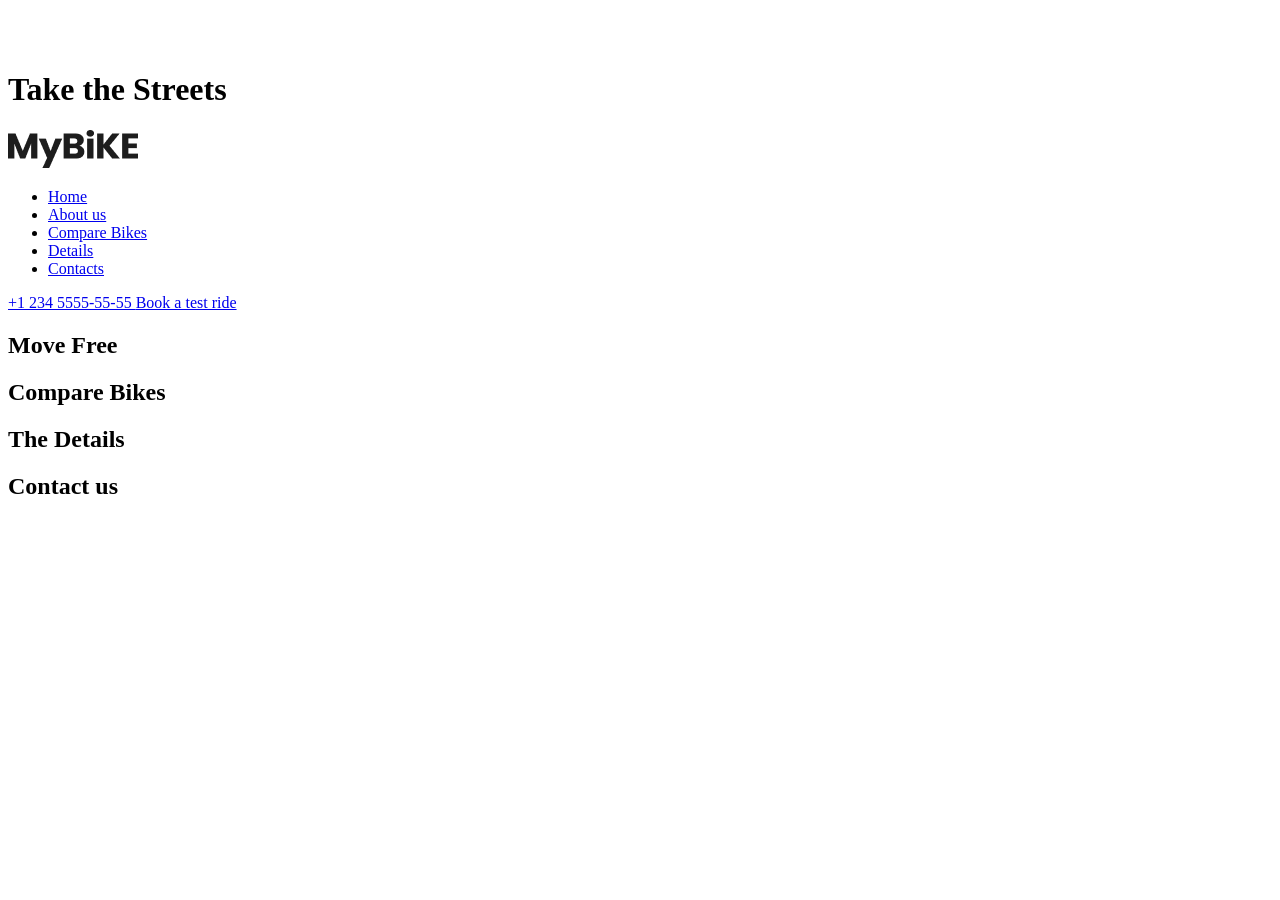
==== src/index.html @ d2a2cfeb "Merge pull request #1965 from mate-academy/vkryvytskyy-patch-1 Update page.spec.js" ====
<!-- #region head -->
<!doctype html>
<html
  lang="en"
  class="page"
>
  <head>
    <meta charset="UTF-8" />
    <meta
      name="viewport"
      content="width=device-width, initial-scale=1.0"
    />
    <title>MyBike</title>
    <link
      rel="preconnect"
      href="https://fonts.googleapis.com"
    />
    <link
      rel="preconnect"
      href="https://fonts.gstatic.com"
    />
    <link
      href="https://fonts.googleapis.com/css2?family=Poppins:wght@400;500;600;700&display=swap"
      rel="stylesheet"
    />
    <link
      rel="stylesheet"
      href="./styles/main.scss"
    />
    <script
      src="scripts/main.js"
      defer
    ></script>
  </head>
  <!-- #endregion -->
  <body class="page__body">
    <header class="header">
      <div class="top-bar">
        <a
          href="#"
          class="top-bar__logo"
        >
          <img
            src="images/logo.png"
            alt="MyBike logo"
          />
        </a>

        <div class="top-bar__icons">
          <a
            href="#"
            class="icon icon--phone"
          ></a>
          <a
            href="#menu"
            class="icon icon--menu"
          ></a>
        </div>
      </div>

      <div class="header__bottom">
        <h1 class="header__title">Take the Streets</h1>
      </div>
    </header>

    <aside
      class="page__menu menu"
      id="menu"
    >
      <div class="top-bar menu__top">
        <a
          href="#"
          class="top-bar__logo"
        >
          <img
            src="images/logo-black.png"
            alt="MyBike logo"
          />
        </a>

        <a
          href="#"
          class="icon icon--close"
        ></a>
      </div>

      <div class="menu__content">
        <nav class="nav menu__nav">
          <ul class="nav__list">
            <li class="nav__item">
              <a
                class="nav__link"
                href="#"
              >
                Home
              </a>
            </li>
            <li class="nav__item">
              <a
                class="nav__link"
                href="#about-us"
              >
                About us
              </a>
            </li>
            <li class="nav__item">
              <a
                class="nav__link"
                href="#compare-bikes"
              >
                Compare Bikes
              </a>
            </li>
            <li class="nav__item">
              <a
                class="nav__link"
                href="#details"
              >
                Details
              </a>
            </li>
            <li class="nav__item">
              <a
                class="nav__link"
                href="#contacts"
              >
                Contacts
              </a>
            </li>
          </ul>
        </nav>

        <a
          href="tel:+1 234 5555-55-55"
          class="menu__phone-number"
        >
          +1 234 5555-55-55
        </a>

        <a
          href="tel:+1 234 5555-55-55"
          class="menu__book-a-test-ride"
        >
          Book a test ride
        </a>
      </div>
    </aside>

    <main class="main">
      <section
        class="about-us"
        id="about-us"
      >
        <h2>Move Free</h2>
      </section>

      <section
        class="compare-bikes"
        id="compare-bikes"
      >
        <h2>Compare Bikes</h2>
      </section>

      <section
        class="details"
        id="details"
      >
        <h2>The Details</h2>
      </section>

      <section
        class="contacts"
        id="contacts"
      >
        <h2>Contact us</h2>
      </section>
    </main>

    <footer class="footer"></footer>
  </body>
</html>
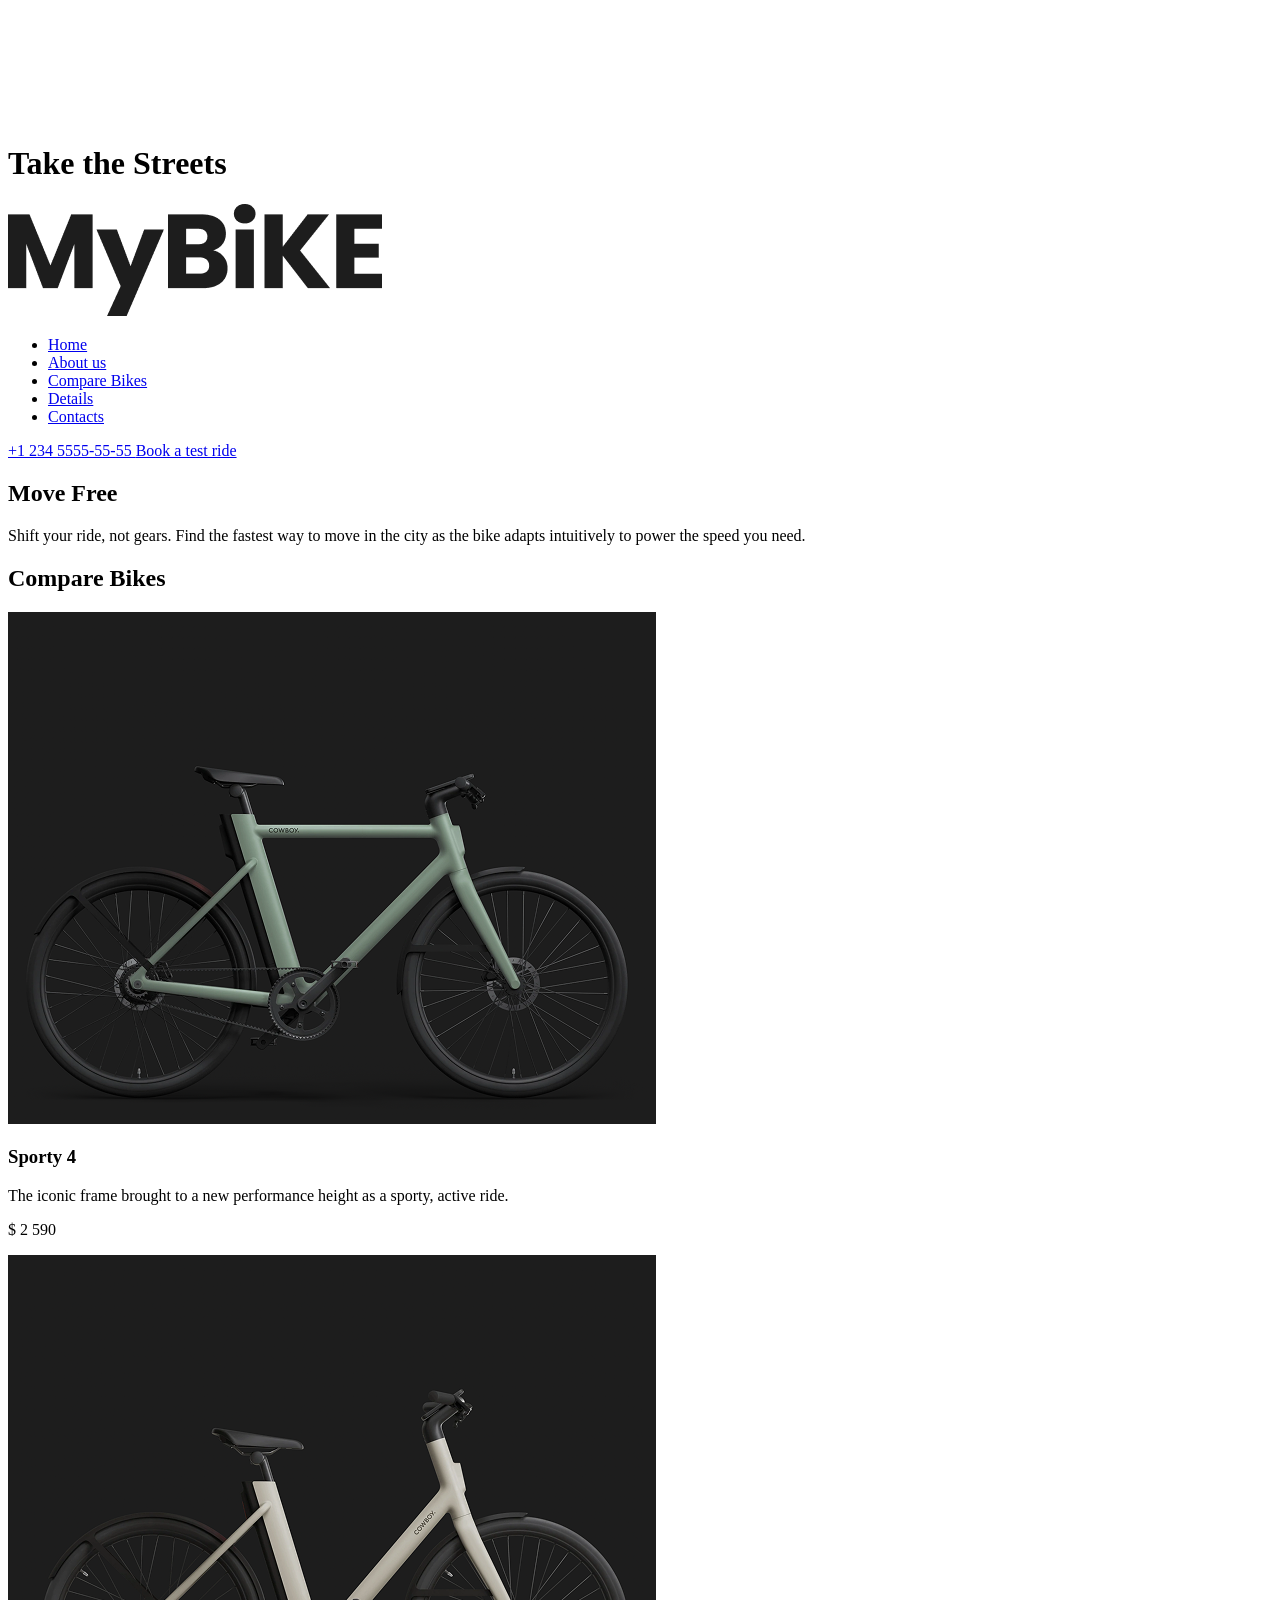
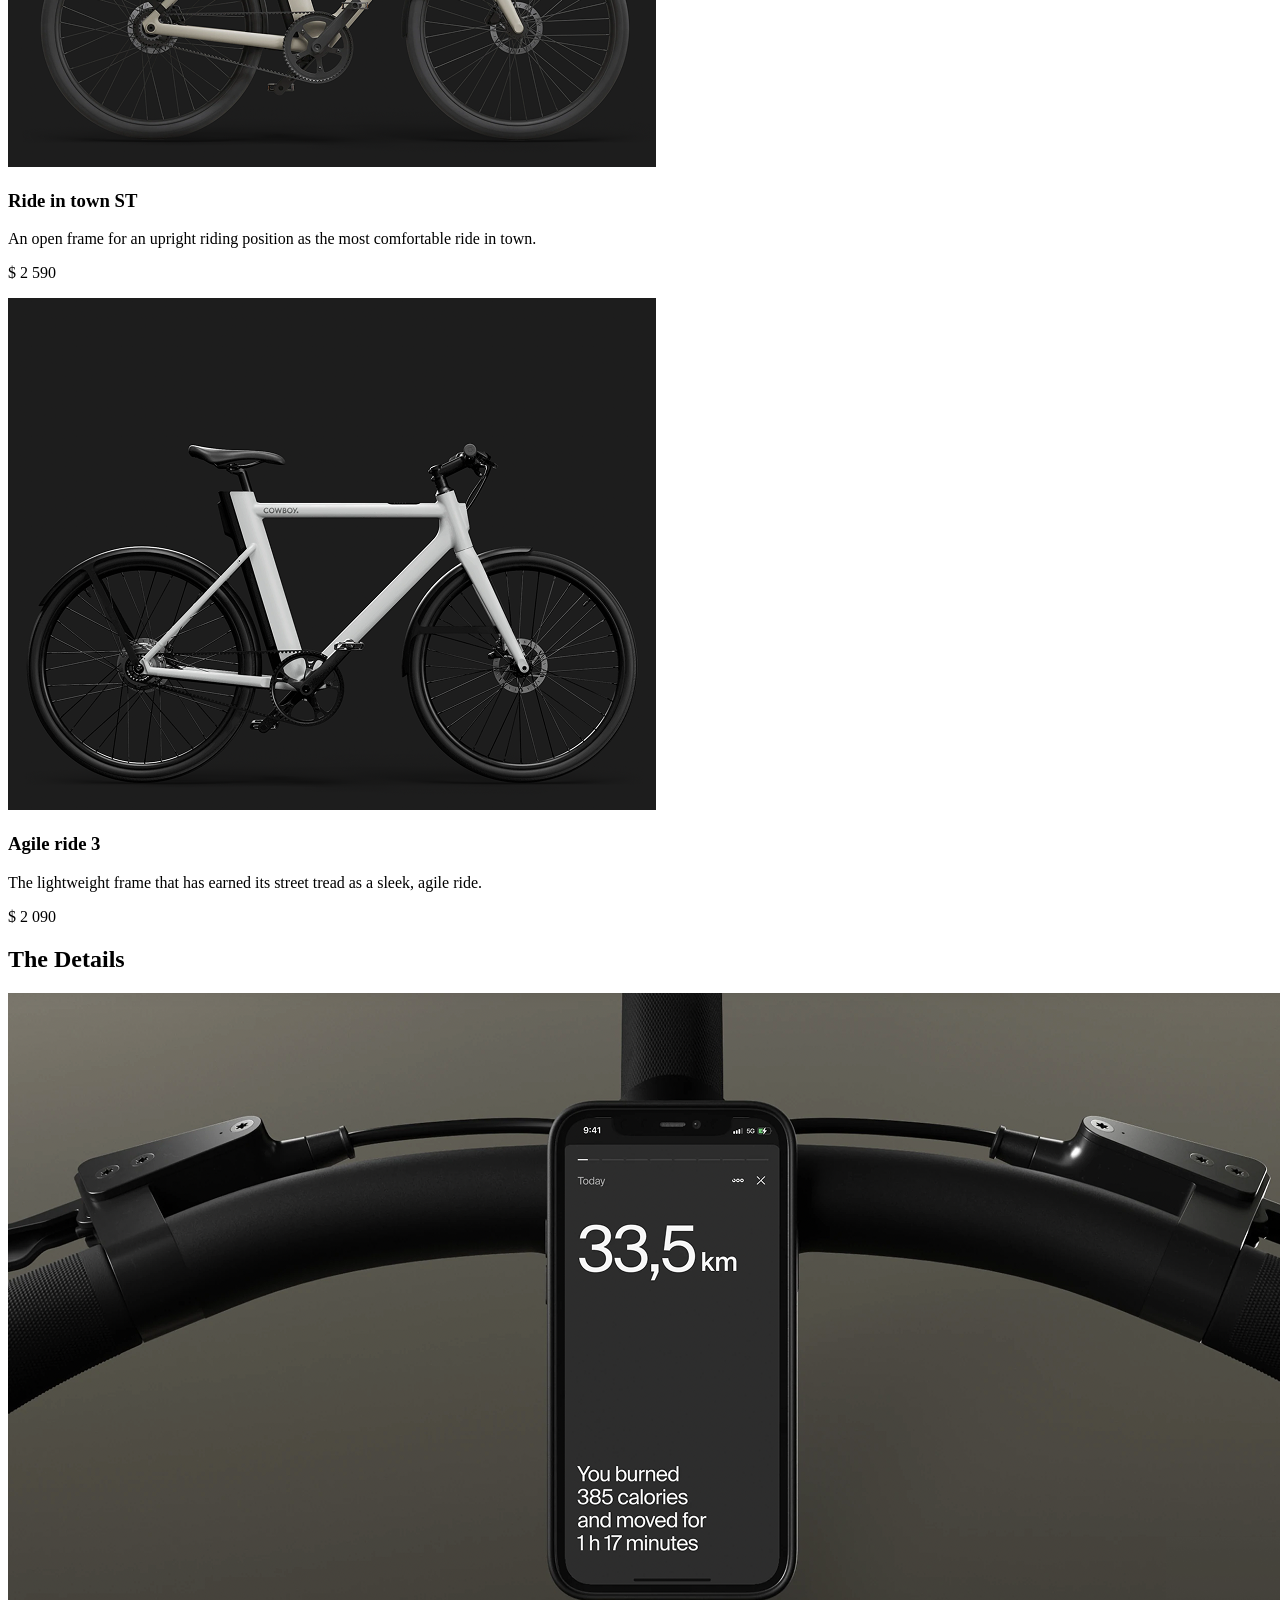
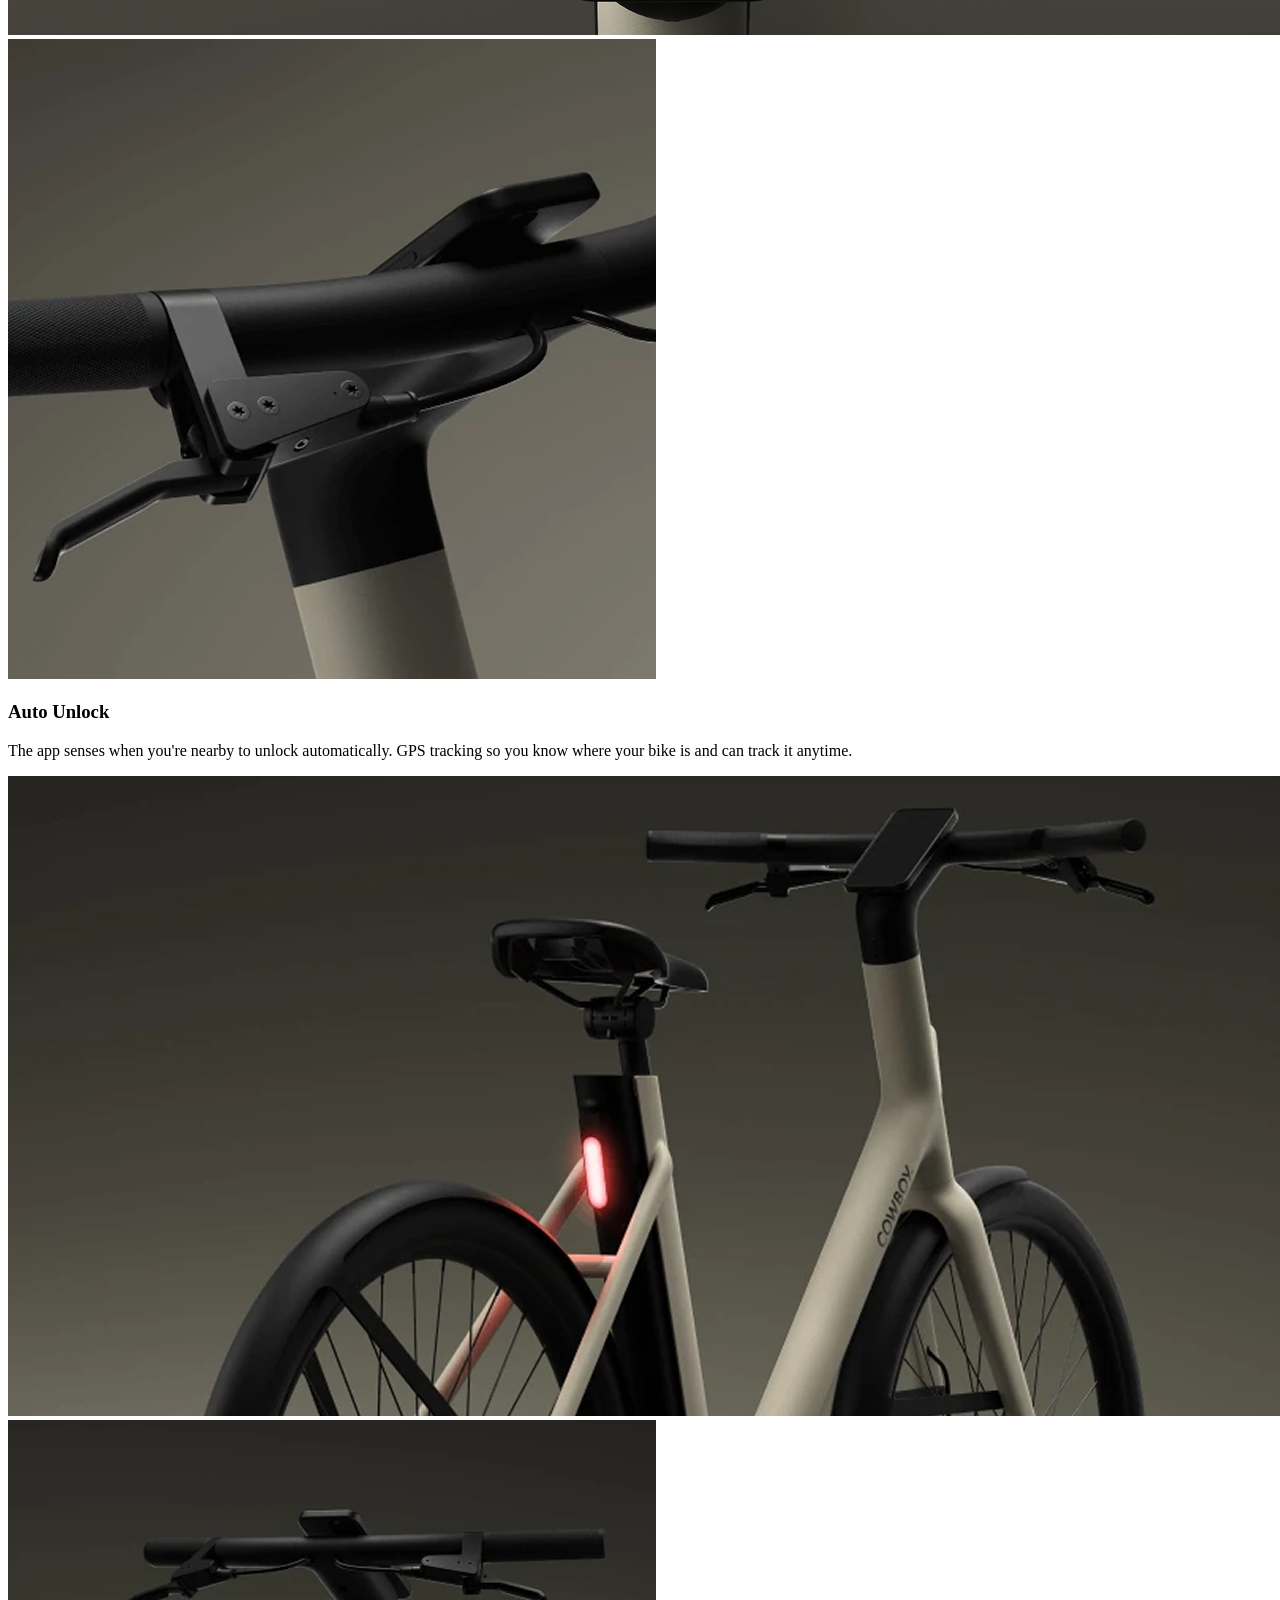
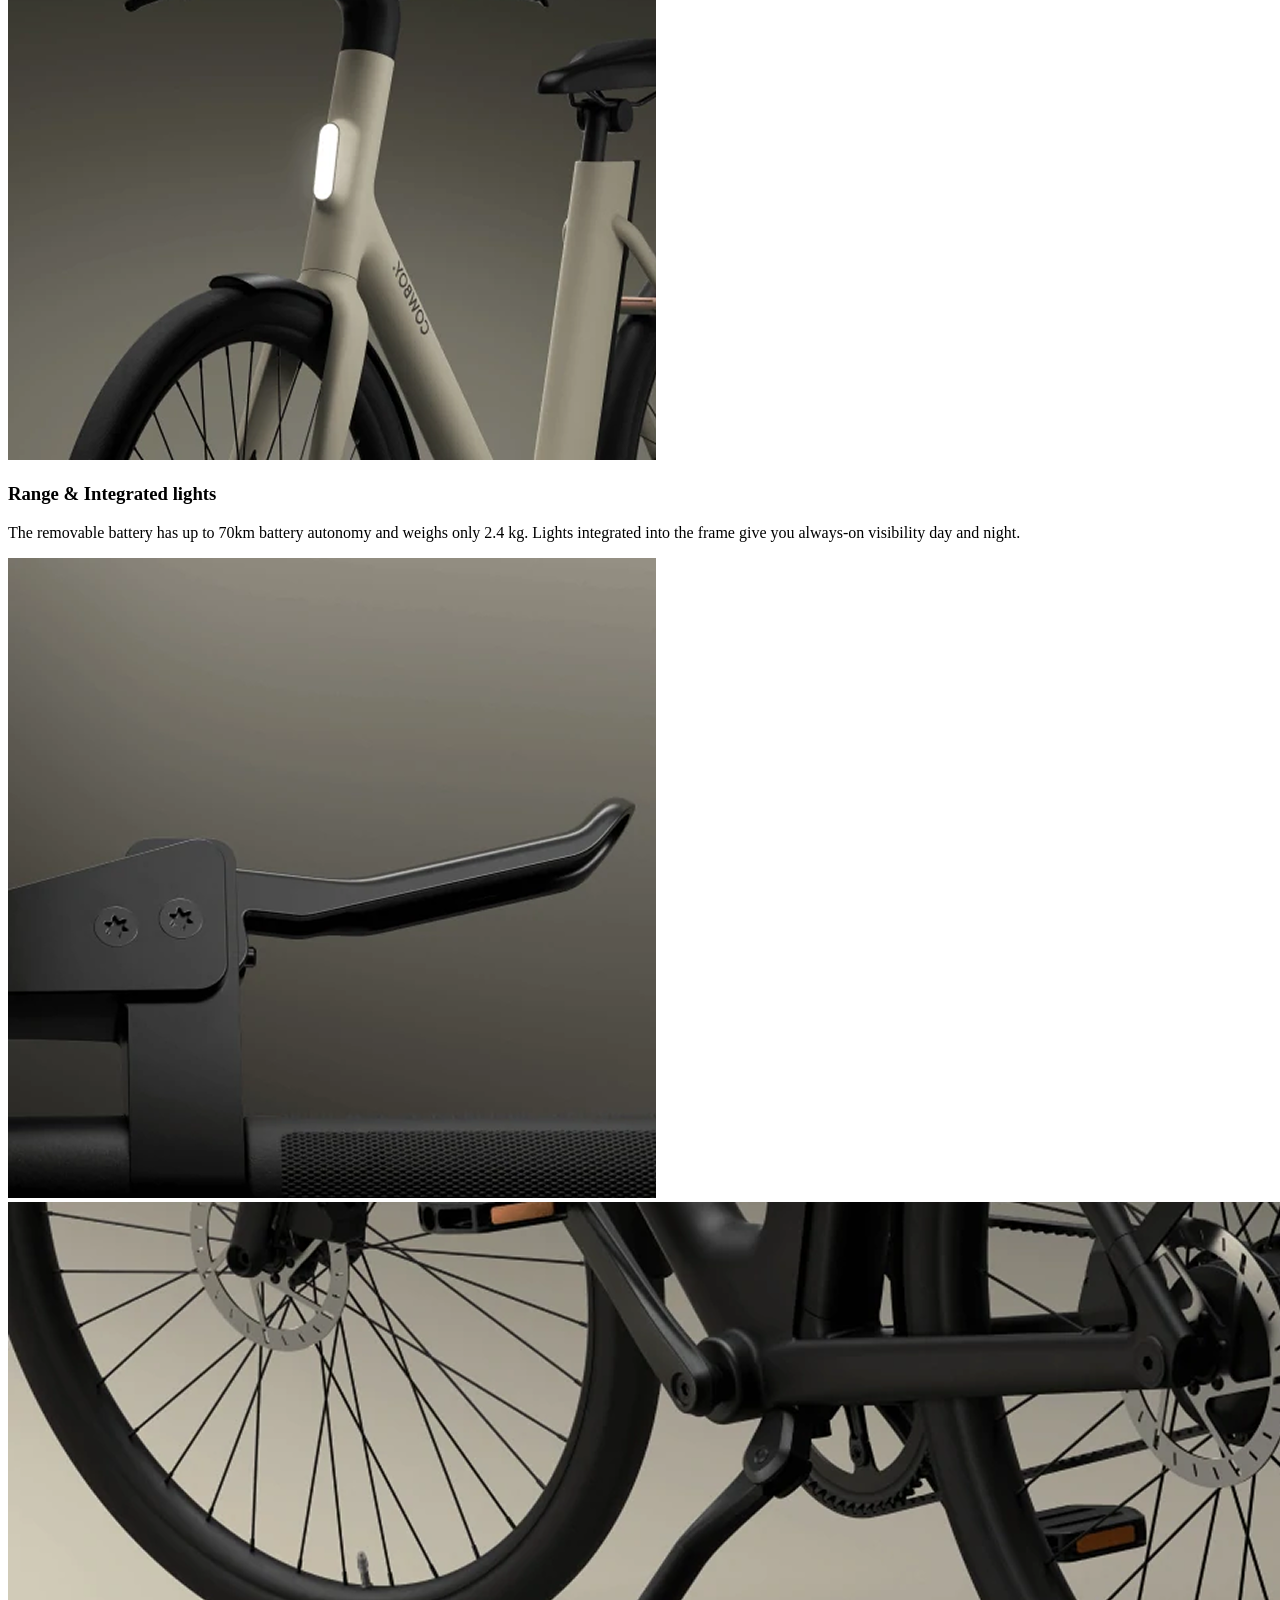
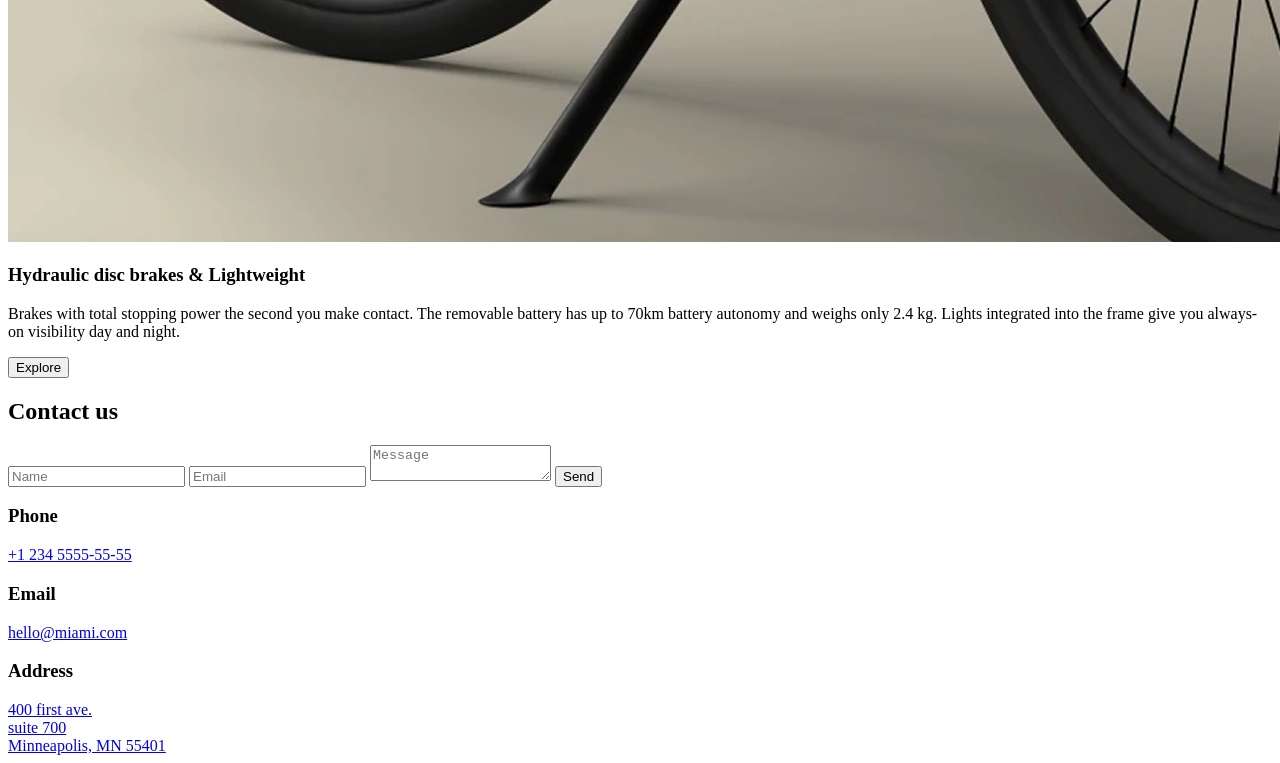
==== commit 7bd34f4e: "add task solution" ====
--- a/src/index.html
+++ b/src/index.html
@@ -12,6 +12,11 @@
     />
     <title>MyBike</title>
     <link
+      rel="icon"
+      type="image/png"
+      href="./images/logo-2px.png"
+    />
+    <link
       rel="preconnect"
       href="https://fonts.googleapis.com"
     />
@@ -34,26 +39,30 @@
   </head>
   <!-- #endregion -->
   <body class="page__body">
+    <!-- #region header -->
     <header class="header">
       <div class="top-bar">
         <a
           href="#"
-          class="top-bar__logo"
+          class="top-bar__logo-link"
         >
           <img
-            src="images/logo.png"
+            src="images/logo-2px.png"
             alt="MyBike logo"
+            class="top-bar__logo"
           />
         </a>
 
         <div class="top-bar__icons">
           <a
-            href="#"
+            href="tel:+12345555555"
             class="icon icon--phone"
+            aria-label="Call us"
           ></a>
           <a
             href="#menu"
             class="icon icon--menu"
+            aria-label="Open menu"
           ></a>
         </div>
       </div>
@@ -62,7 +71,8 @@
         <h1 class="header__title">Take the Streets</h1>
       </div>
     </header>
-
+    <!-- #endregion -->
+    <!-- #region aside -->
     <aside
       class="page__menu menu"
       id="menu"
@@ -70,17 +80,19 @@
       <div class="top-bar menu__top">
         <a
           href="#"
-          class="top-bar__logo"
+          class="top-bar__logo-link"
         >
           <img
-            src="images/logo-black.png"
+            src="images/logo-black-2px.png"
             alt="MyBike logo"
+            class="top-bar__logo"
           />
         </a>
 
         <a
           href="#"
           class="icon icon--close"
+          aria-label="Close menu"
         ></a>
       </div>
 
@@ -131,48 +143,304 @@
         </nav>
 
         <a
-          href="tel:+1 234 5555-55-55"
+          href="tel:+12345555555"
           class="menu__phone-number"
         >
           +1 234 5555-55-55
         </a>
 
         <a
-          href="tel:+1 234 5555-55-55"
+          href="tel:+12345555555"
           class="menu__book-a-test-ride"
         >
           Book a test ride
         </a>
       </div>
     </aside>
-
+    <!-- #endregion -->
     <main class="main">
       <section
         class="about-us"
         id="about-us"
       >
-        <h2>Move Free</h2>
+        <h2 class="about-us__title section-title section-title--align--left">
+          Move Free
+        </h2>
+
+        <p class="about-us__description">
+          Shift your ride, not gears. Find the fastest way to move in the city
+          as the bike adapts intuitively to power the speed you need.
+        </p>
       </section>
 
       <section
         class="compare-bikes"
         id="compare-bikes"
       >
-        <h2>Compare Bikes</h2>
+        <h2 class="section-title">Compare Bikes</h2>
+
+        <div class="compare-bikes__bikes">
+          <article class="bike compare-bikes__bike">
+            <a
+              href="#"
+              class="bike__link"
+            >
+              <img
+                src="images/bikes/compare-bike-1.png"
+                alt="Sporty 4"
+                class="bike__photo"
+              />
+            </a>
+            <h3 class="bike__title">Sporty 4</h3>
+            <p class="bike__description">
+              The iconic frame brought to a new performance height as a sporty,
+              active ride.
+            </p>
+            <p class="bike__price">$ 2 590</p>
+          </article>
+
+          <article class="bike compare-bikes__bike">
+            <a
+              href="#"
+              class="bike__link"
+            >
+              <img
+                src="images/bikes/compare-bike-2.png"
+                alt="Ride in town ST"
+                class="bike__photo"
+              />
+            </a>
+            <h3 class="bike__title">Ride in town ST</h3>
+            <p class="bike__description">
+              An open frame for an upright riding position as the most
+              comfortable ride in town.
+            </p>
+            <p class="bike__price">$ 2 590</p>
+          </article>
+
+          <article class="bike compare-bikes__bike">
+            <a
+              href="#"
+              class="bike__link"
+            >
+              <img
+                src="images/bikes/compare-bike-3.png"
+                alt="Agile ride 3"
+                class="bike__photo"
+              />
+            </a>
+            <h3 class="bike__title">Agile ride 3</h3>
+            <p class="bike__description">
+              The lightweight frame that has earned its street tread as a sleek,
+              agile ride.
+            </p>
+            <p class="bike__price">$ 2 090</p>
+          </article>
+        </div>
       </section>
 
       <section
         class="details"
         id="details"
       >
-        <h2>The Details</h2>
+        <h2 class="section-title">The Details</h2>
+
+        <div class="details__wrapper">
+          <article class="detail">
+            <div class="detail__photos">
+              <a
+                href="#"
+                class="detail__link detail__link--wide"
+              >
+                <img
+                  class="detail__photo"
+                  src="./images/details/detail-1.png"
+                  alt="Auto Unlock"
+                />
+              </a>
+
+              <a
+                href="#"
+                class="detail__link detail__link--square"
+              >
+                <img
+                  class="detail__photo"
+                  src="./images/details/detail-2.png"
+                  alt="Auto Unlock"
+                />
+              </a>
+            </div>
+
+            <h3 class="detail__title">Auto Unlock</h3>
+
+            <p class="detail__description">
+              The app senses when you're nearby to unlock automatically. GPS
+              tracking so you know where your bike is and can track it anytime.
+            </p>
+          </article>
+
+          <article class="detail">
+            <div class="detail__photos">
+              <a
+                href="#"
+                class="detail__link detail__link--wide"
+              >
+                <img
+                  class="detail__photo"
+                  src="./images/details/detail-3.png"
+                  alt="Range & Integrated lights"
+                />
+              </a>
+
+              <a
+                href="#"
+                class="detail__link detail__link--square"
+              >
+                <img
+                  class="detail__photo"
+                  src="./images/details/detail-4.png"
+                  alt="Range & Integrated lights"
+                />
+              </a>
+            </div>
+
+            <h3 class="detail__title">Range & Integrated lights</h3>
+
+            <p class="detail__description">
+              The removable battery has up to 70km battery autonomy and weighs
+              only 2.4 kg. Lights integrated into the frame give you always-on
+              visibility day and night.
+            </p>
+          </article>
+
+          <article class="detail">
+            <div class="detail__photos">
+              <a
+                href="#"
+                class="detail__link detail__link--square"
+              >
+                <img
+                  class="detail__photo"
+                  src="./images/details/detail-5.png"
+                  alt="Hydraulic disc brakes & Lightweight"
+                />
+              </a>
+
+              <a
+                href="#"
+                class="detail__link detail__link--wide"
+              >
+                <img
+                  class="detail__photo"
+                  src="./images/details/detail-6.png"
+                  alt="Hydraulic disc brakes & Lightweight"
+                />
+              </a>
+            </div>
+
+            <h3 class="detail__title">Hydraulic disc brakes & Lightweight</h3>
+
+            <p class="detail__description">
+              Brakes with total stopping power the second you make contact. The
+              removable battery has up to 70km battery autonomy and weighs only
+              2.4 kg. Lights integrated into the frame give you always-on
+              visibility day and night.
+            </p>
+          </article>
+        </div>
+
+        <div class="details__button">
+          <button
+            type="submit"
+            class="details__button--position details__button--values"
+          >
+            Explore
+          </button>
+        </div>
       </section>
 
       <section
         class="contacts"
         id="contacts"
       >
-        <h2>Contact us</h2>
+        <h2 class="section-title">Contact us</h2>
+
+        <div class="contacts__wrapper">
+          <div class="contacts__forms">
+            <form class="form">
+              <input
+                class="form__input form__input--small"
+                type="text"
+                name="name"
+                placeholder="Name"
+                required
+              />
+
+              <input
+                class="form__input form__input--small"
+                type="email"
+                name="email"
+                placeholder="Email"
+                required
+              />
+
+              <textarea
+                class="form__input form__input--big"
+                name="message"
+                placeholder="Message"
+                required
+              ></textarea>
+
+              <button
+                type="submit"
+                class="button button--values"
+              >
+                Send
+              </button>
+            </form>
+          </div>
+
+          <div class="contacts__text">
+            <div class="text">
+              <h3 class="text__title">Phone</h3>
+
+              <a
+                href="tel:+12345555555"
+                class="text__description text__link"
+              >
+                +1 234 5555-55-55
+              </a>
+            </div>
+
+            <div class="text">
+              <h3 class="text__title">Email</h3>
+
+              <a
+                href="mailto:hello@miami.com"
+                class="text__description text__link"
+              >
+                hello@miami.com
+              </a>
+            </div>
+
+            <div class="text">
+              <h3 class="text__title">Address</h3>
+
+              <a
+                href="https://www.google.com/maps/search/?api=1&query=400+first+ave+suite+700+Minneapolis+MN+55401"
+                target="_blank"
+                rel="noopener noreferrer"
+                class="text__description text__link"
+              >
+                400 first ave.
+                <br />
+                suite 700
+                <br />
+                Minneapolis, MN 55401
+              </a>
+            </div>
+          </div>
+        </div>
       </section>
     </main>
 
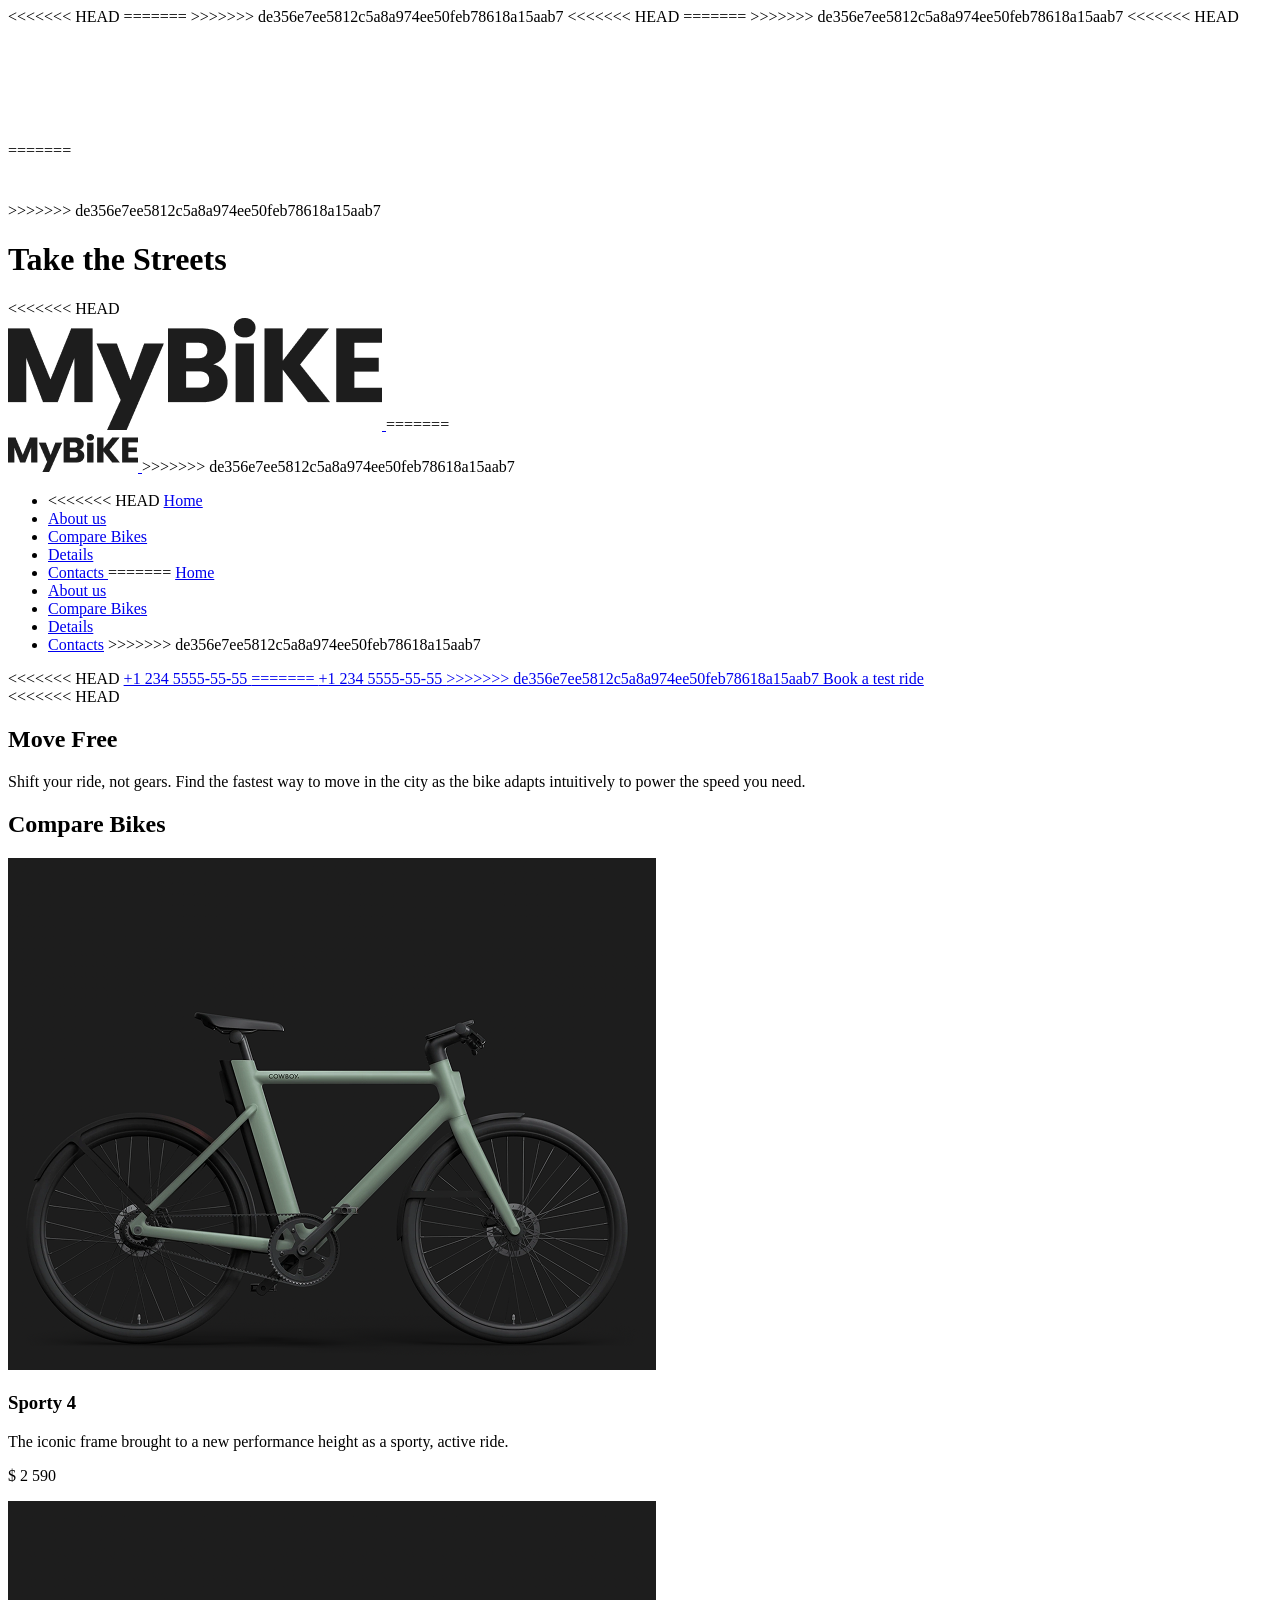
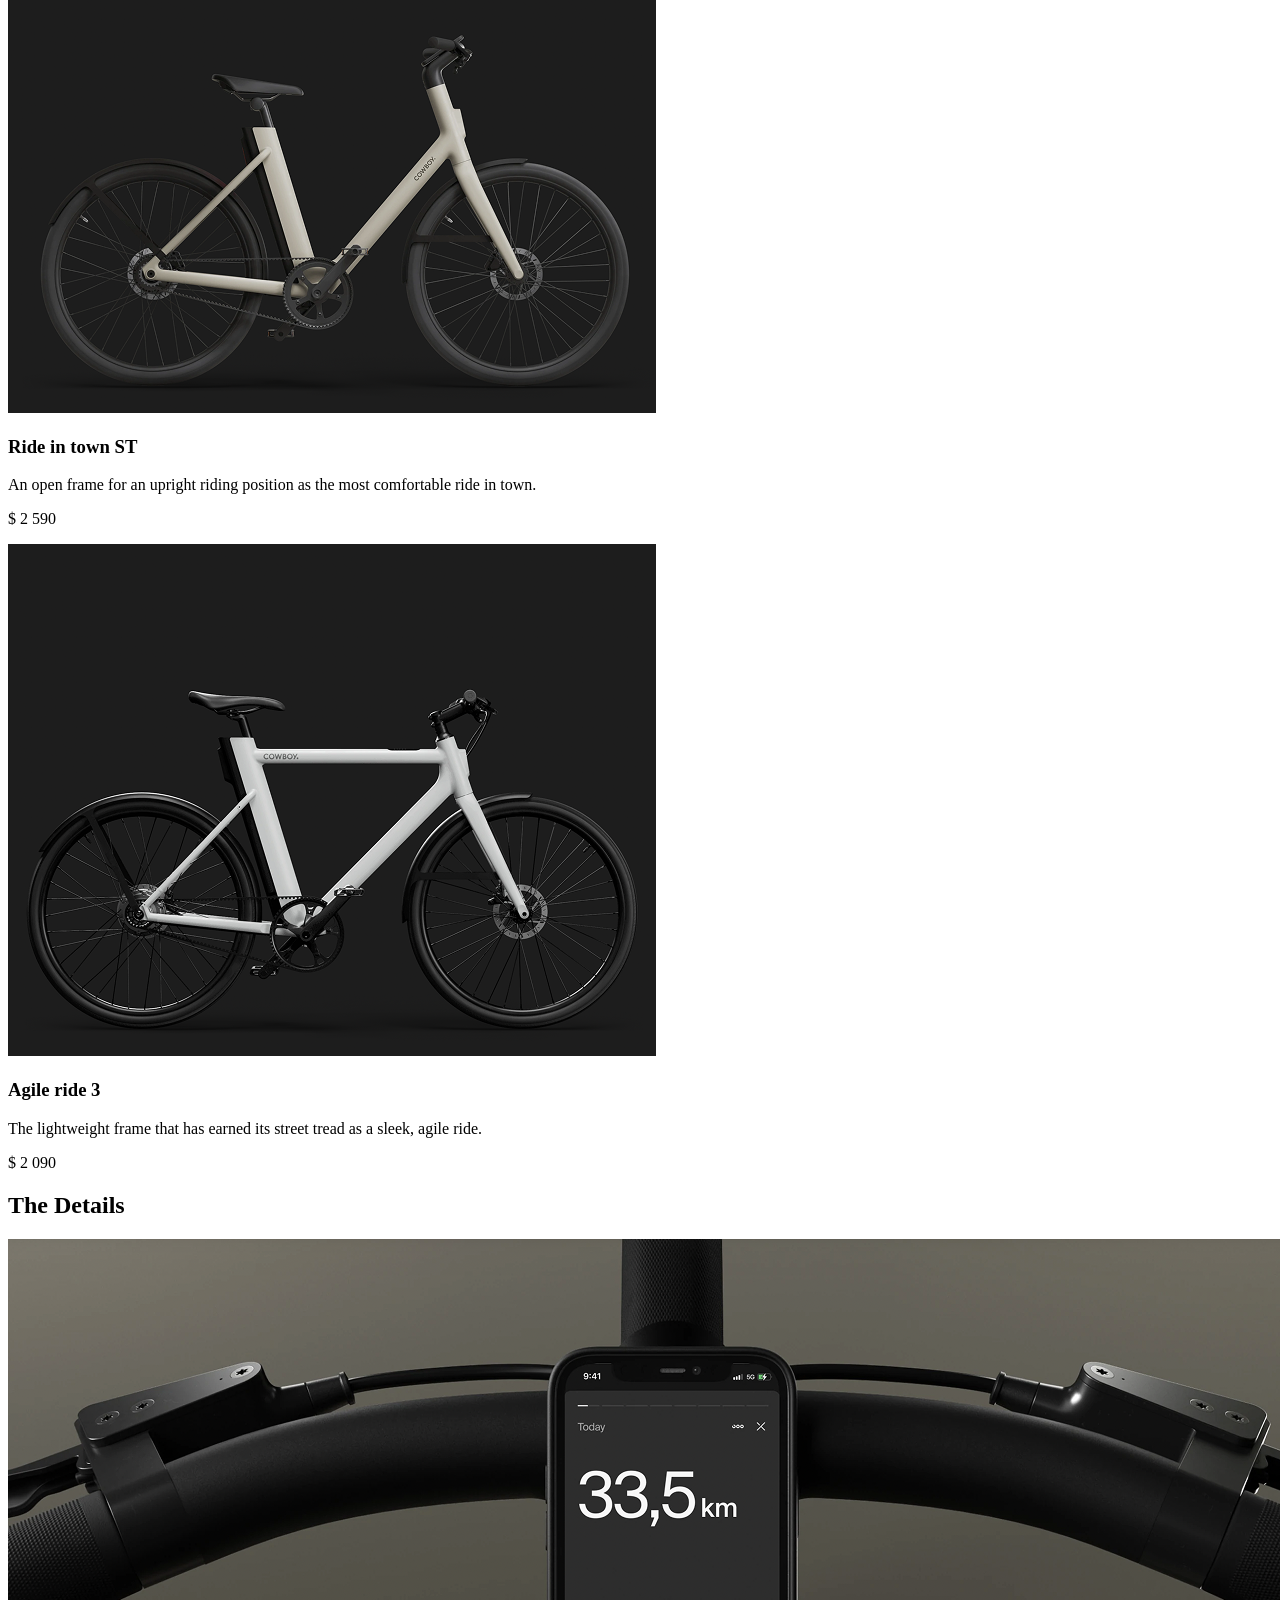
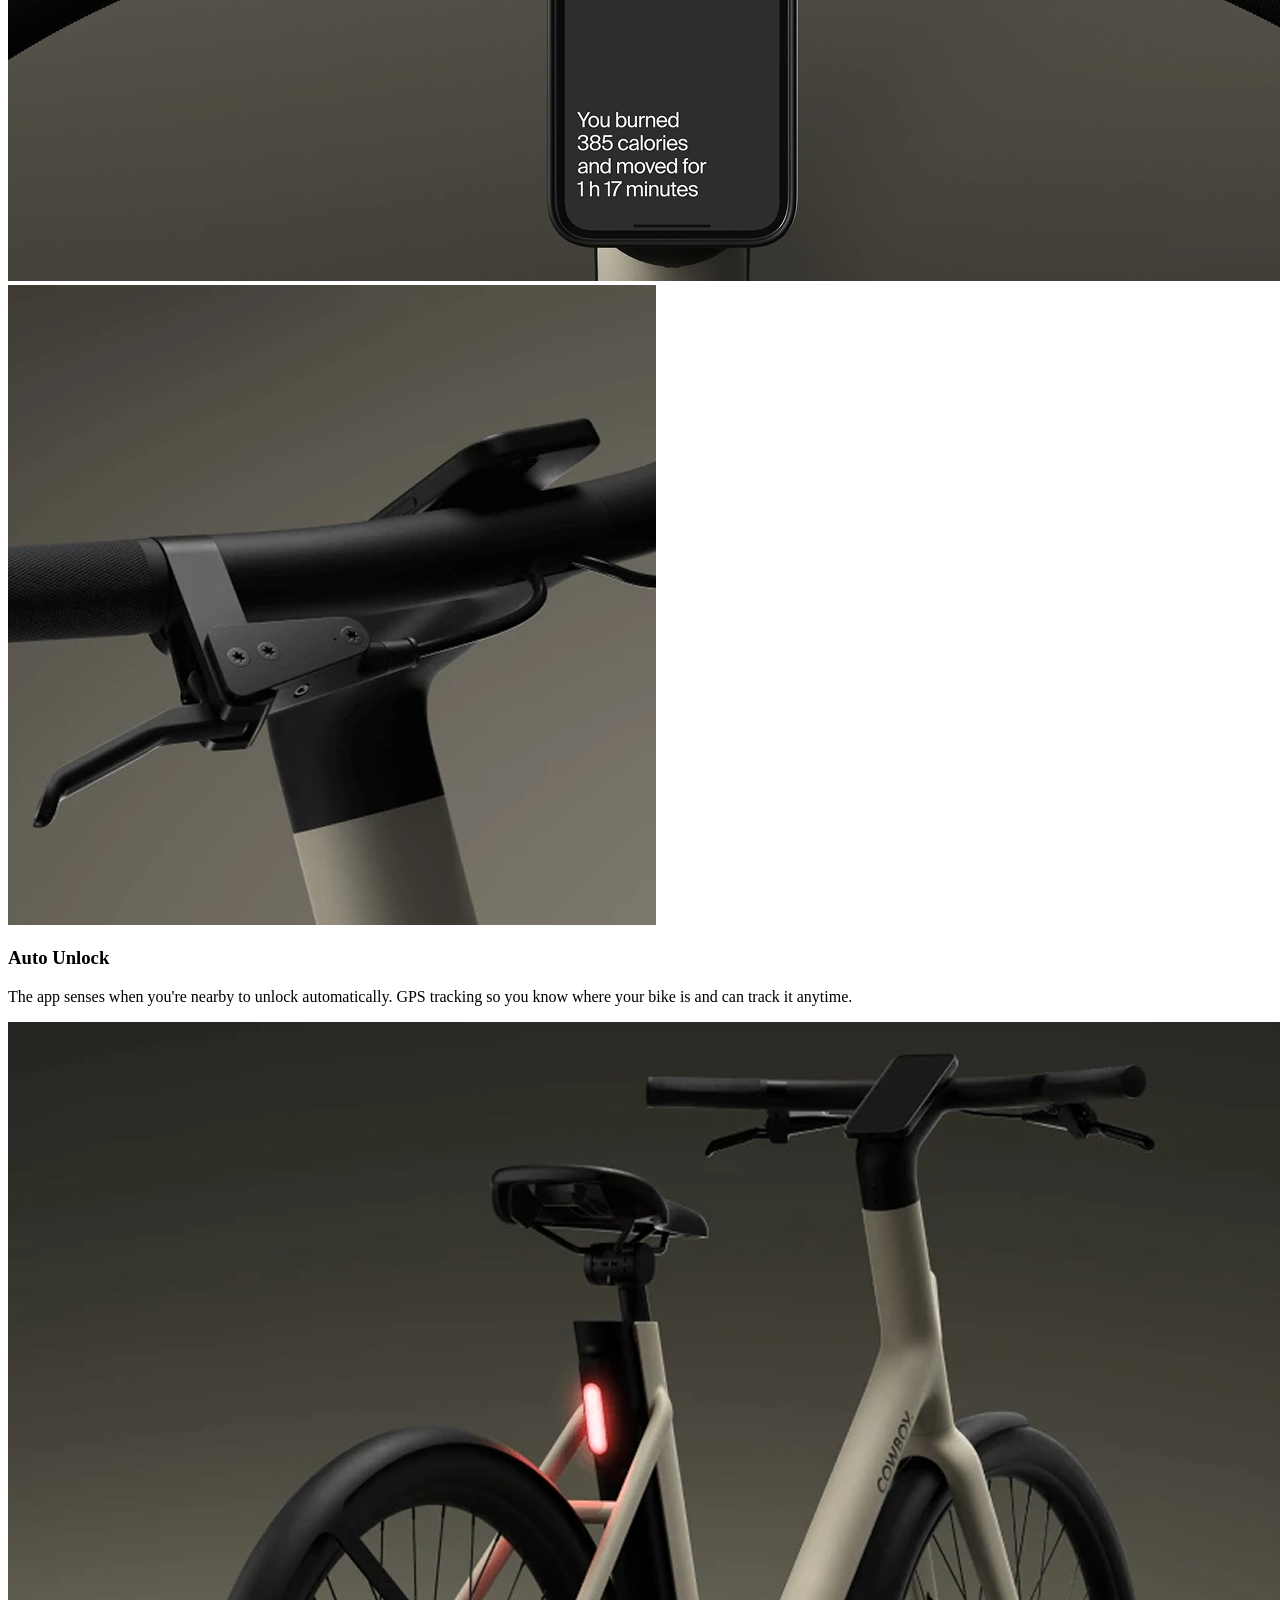
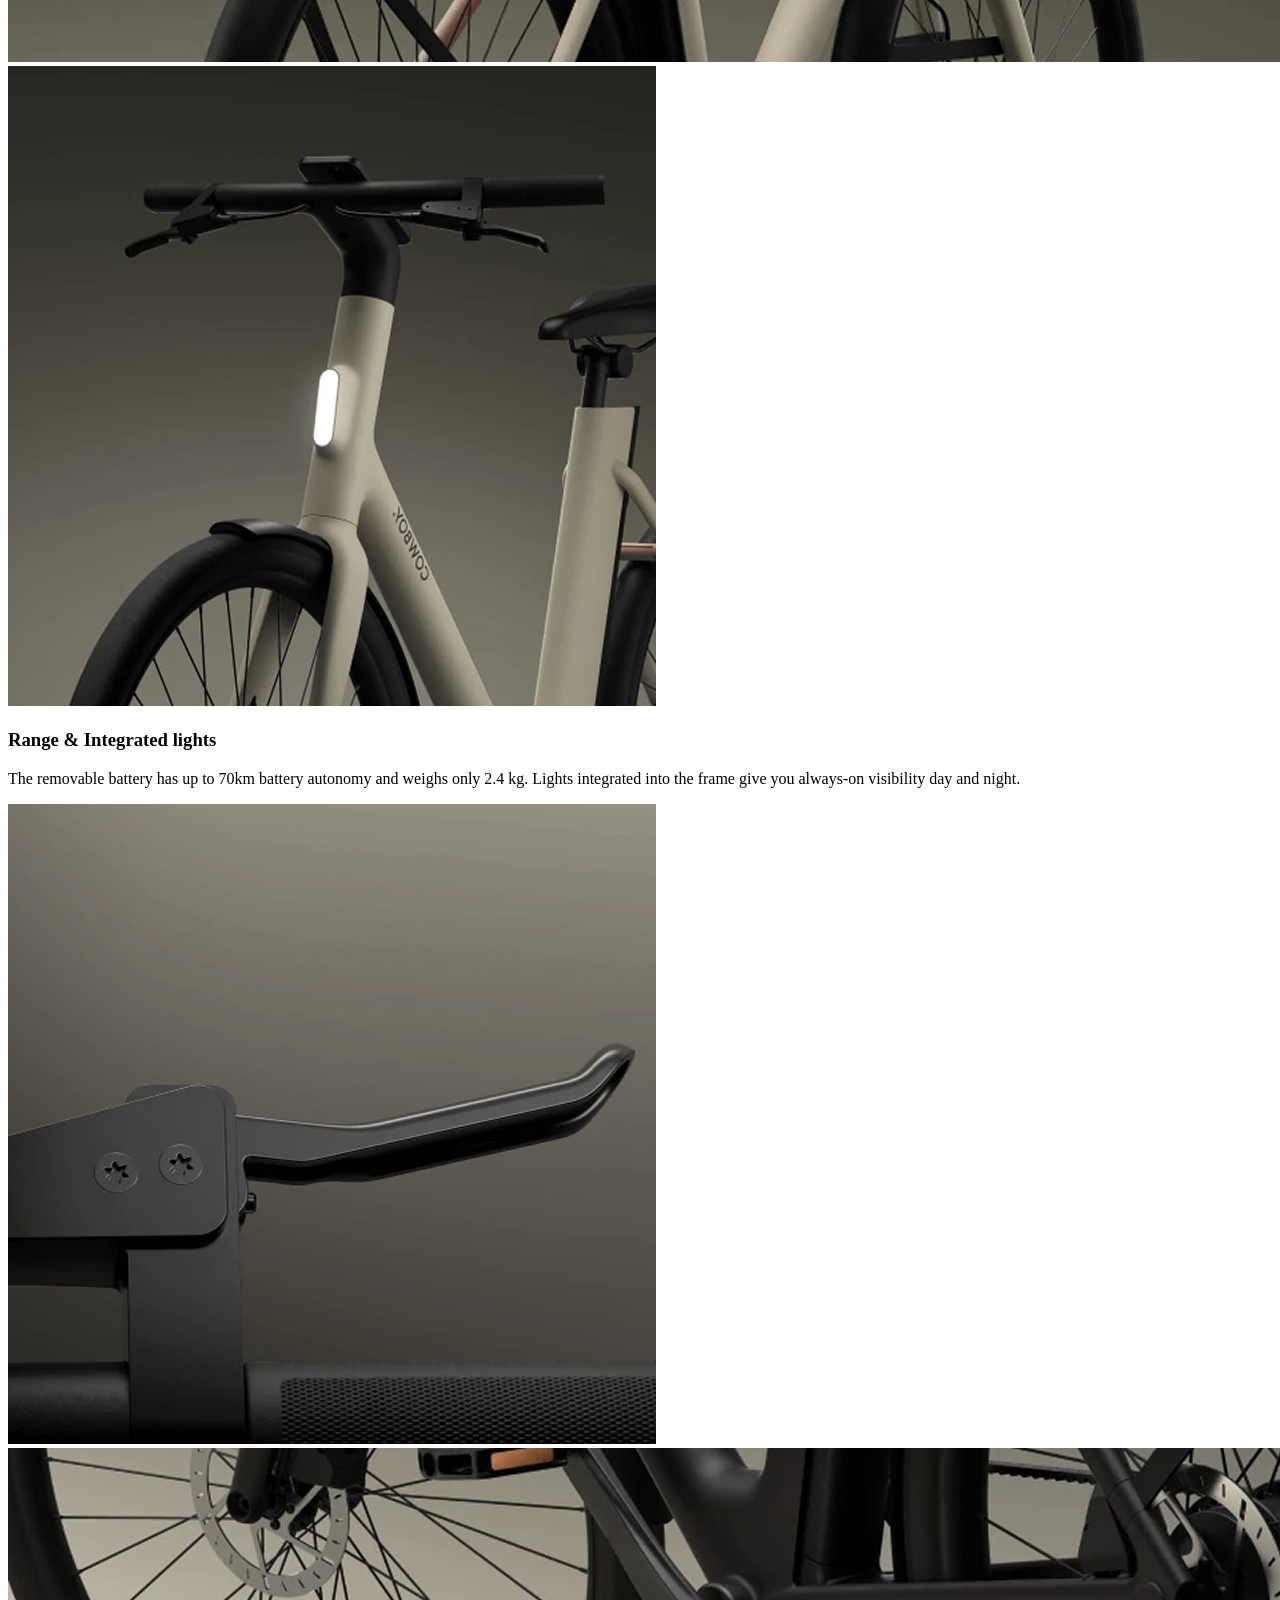
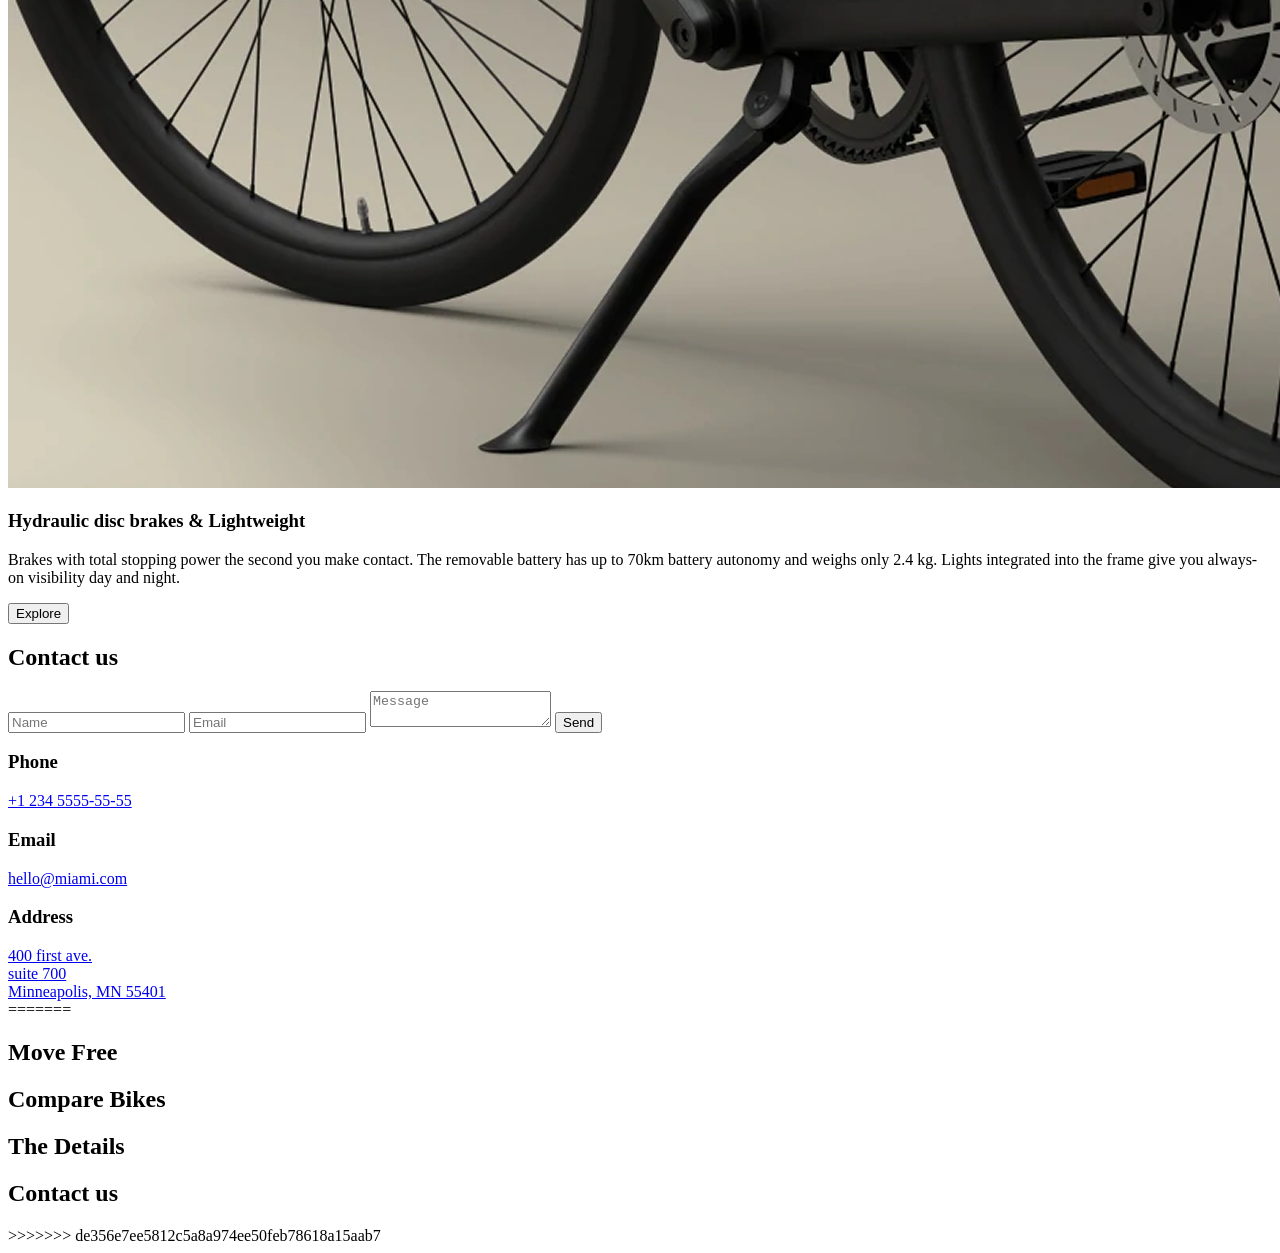
==== commit 684f66db: "Merge branch 'develop' of https://github.com/vitamartsekhovska/layout_landing-page into develop" ====
--- a/src/index.html
+++ b/src/index.html
@@ -1,9 +1,13 @@
 <!-- #region head -->
 <!doctype html>
+<<<<<<< HEAD
 <html
   lang="en"
   class="page"
 >
+=======
+<html lang="en" class="page">
+>>>>>>> de356e7ee5812c5a8a974ee50feb78618a15aab7
   <head>
     <meta charset="UTF-8" />
     <meta
@@ -11,6 +15,7 @@
       content="width=device-width, initial-scale=1.0"
     />
     <title>MyBike</title>
+<<<<<<< HEAD
     <link
       rel="icon"
       type="image/png"
@@ -28,6 +33,11 @@
       href="https://fonts.googleapis.com/css2?family=Poppins:wght@400;500;600;700&display=swap"
       rel="stylesheet"
     />
+=======
+    <link rel="preconnect" href="https://fonts.googleapis.com">
+    <link rel="preconnect" href="https://fonts.gstatic.com">
+    <link href="https://fonts.googleapis.com/css2?family=Poppins:wght@400;500;600;700&display=swap" rel="stylesheet">
+>>>>>>> de356e7ee5812c5a8a974ee50feb78618a15aab7
     <link
       rel="stylesheet"
       href="./styles/main.scss"
@@ -39,6 +49,7 @@
   </head>
   <!-- #endregion -->
   <body class="page__body">
+<<<<<<< HEAD
     <!-- #region header -->
     <header class="header">
       <div class="top-bar">
@@ -64,6 +75,17 @@
             class="icon icon--menu"
             aria-label="Open menu"
           ></a>
+=======
+    <header class="header">
+      <div class="top-bar">
+        <a href="#" class="top-bar__logo">
+          <img src="images/logo.png" alt="MyBike logo">
+        </a>
+
+        <div class="top-bar__icons">
+          <a href="#" class="icon icon--phone"></a>
+          <a href="#menu" class="icon icon--menu"></a>
+>>>>>>> de356e7ee5812c5a8a974ee50feb78618a15aab7
         </div>
       </div>
 
@@ -71,6 +93,7 @@
         <h1 class="header__title">Take the Streets</h1>
       </div>
     </header>
+<<<<<<< HEAD
     <!-- #endregion -->
     <!-- #region aside -->
     <aside
@@ -94,12 +117,23 @@
           class="icon icon--close"
           aria-label="Close menu"
         ></a>
+=======
+
+    <aside class="page__menu menu" id="menu">
+      <div class="top-bar menu__top">
+        <a href="#" class="top-bar__logo">
+          <img src="images/logo-black.png" alt="MyBike logo">
+        </a>
+
+        <a href="#" class="icon icon--close"></a>
+>>>>>>> de356e7ee5812c5a8a974ee50feb78618a15aab7
       </div>
 
       <div class="menu__content">
         <nav class="nav menu__nav">
           <ul class="nav__list">
             <li class="nav__item">
+<<<<<<< HEAD
               <a
                 class="nav__link"
                 href="#"
@@ -138,10 +172,26 @@
               >
                 Contacts
               </a>
+=======
+              <a class="nav__link" href="#">Home</a>
+            </li>
+            <li class="nav__item">
+              <a class="nav__link" href="#about-us">About us</a>
+            </li>
+            <li class="nav__item">
+              <a class="nav__link" href="#compare-bikes">Compare Bikes</a>
+            </li>
+            <li class="nav__item">
+              <a class="nav__link" href="#details">Details</a>
+            </li>
+            <li class="nav__item">
+              <a class="nav__link" href="#contacts">Contacts</a>
+>>>>>>> de356e7ee5812c5a8a974ee50feb78618a15aab7
             </li>
           </ul>
         </nav>
 
+<<<<<<< HEAD
         <a
           href="tel:+12345555555"
           class="menu__phone-number"
@@ -153,10 +203,19 @@
           href="tel:+12345555555"
           class="menu__book-a-test-ride"
         >
+=======
+
+        <a href="tel:+1 234 5555-55-55" class="menu__phone-number">
+          +1 234 5555-55-55
+        </a>
+
+        <a href="tel:+1 234 5555-55-55" class="menu__book-a-test-ride">
+>>>>>>> de356e7ee5812c5a8a974ee50feb78618a15aab7
           Book a test ride
         </a>
       </div>
     </aside>
+<<<<<<< HEAD
     <!-- #endregion -->
     <main class="main">
       <section
@@ -441,6 +500,24 @@
             </div>
           </div>
         </div>
+=======
+
+    <main class="main">
+      <section class="about-us" id="about-us">
+        <h2>Move Free</h2>
+      </section>
+
+      <section class="compare-bikes" id="compare-bikes">
+        <h2>Compare Bikes</h2>
+      </section>
+
+      <section class="details" id="details">
+        <h2>The Details</h2>
+      </section>
+
+      <section class="contacts" id="contacts">
+        <h2>Contact us</h2>
+>>>>>>> de356e7ee5812c5a8a974ee50feb78618a15aab7
       </section>
     </main>
 
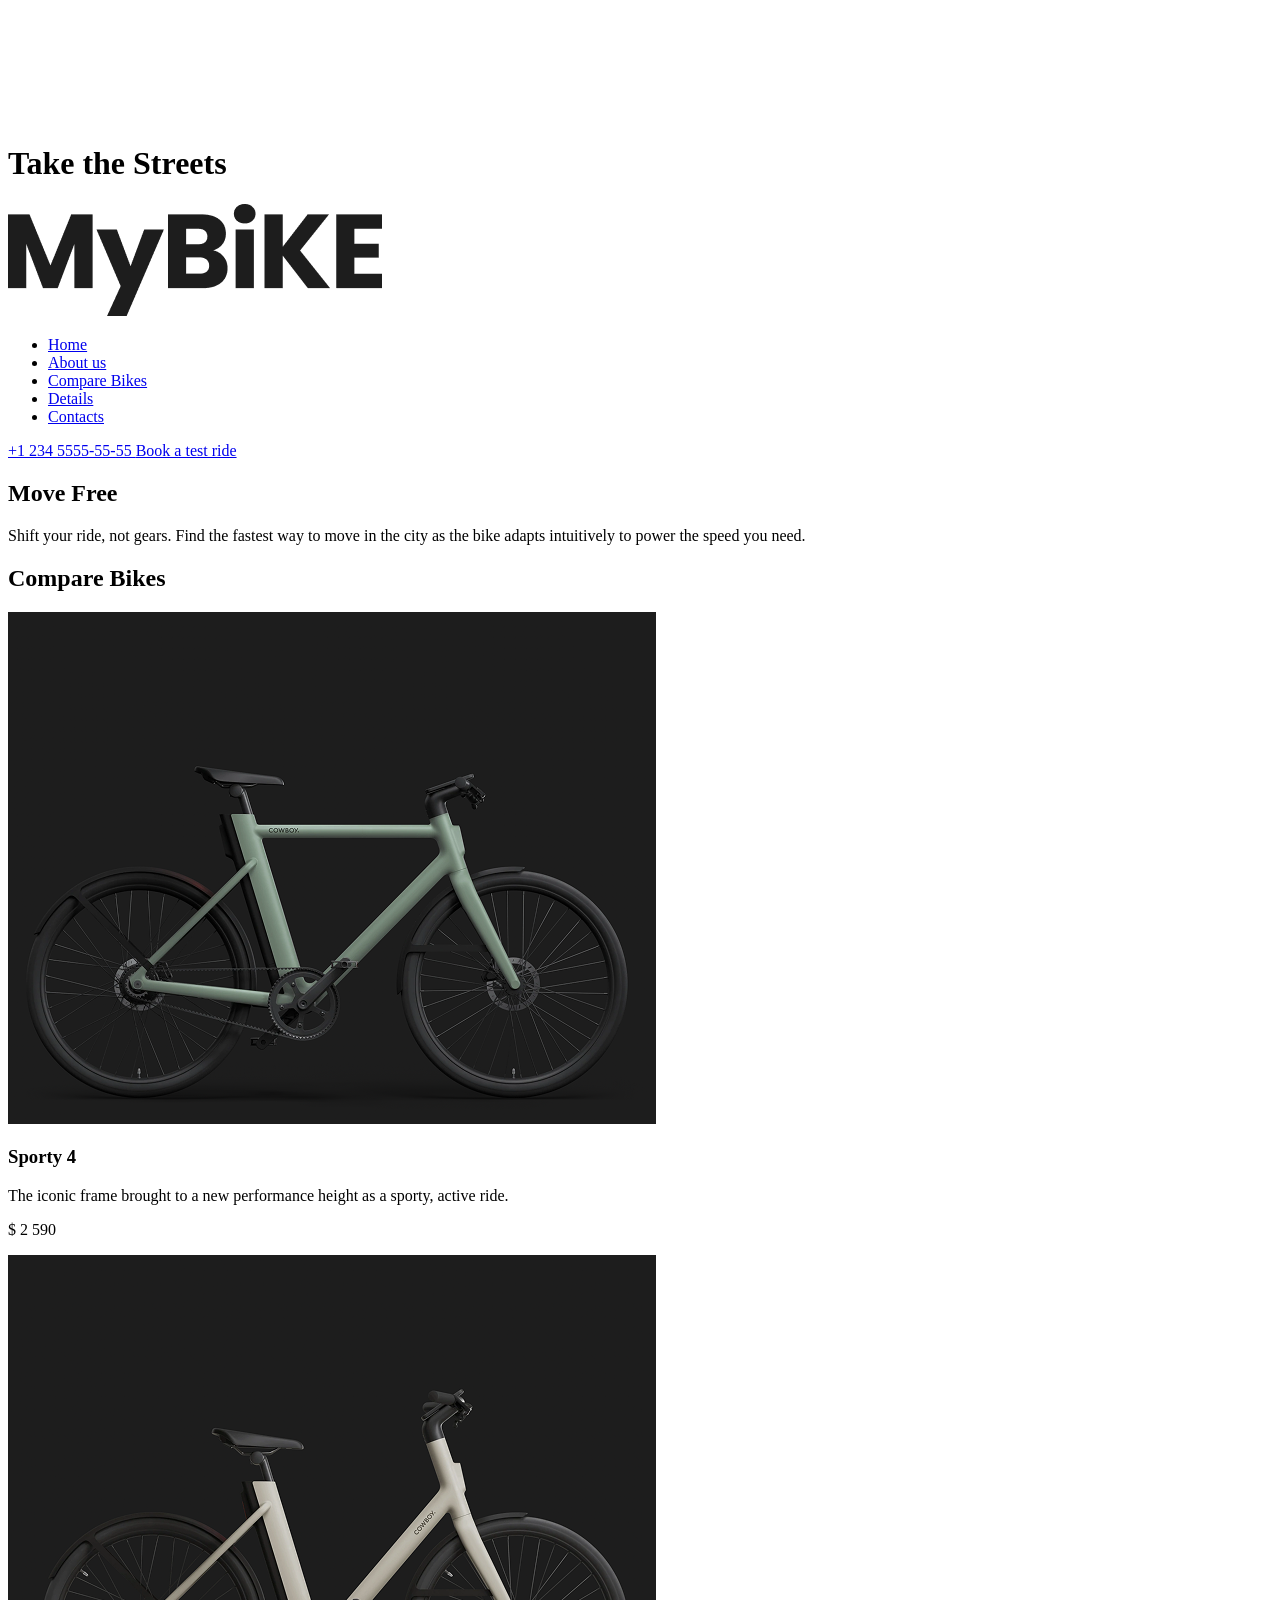
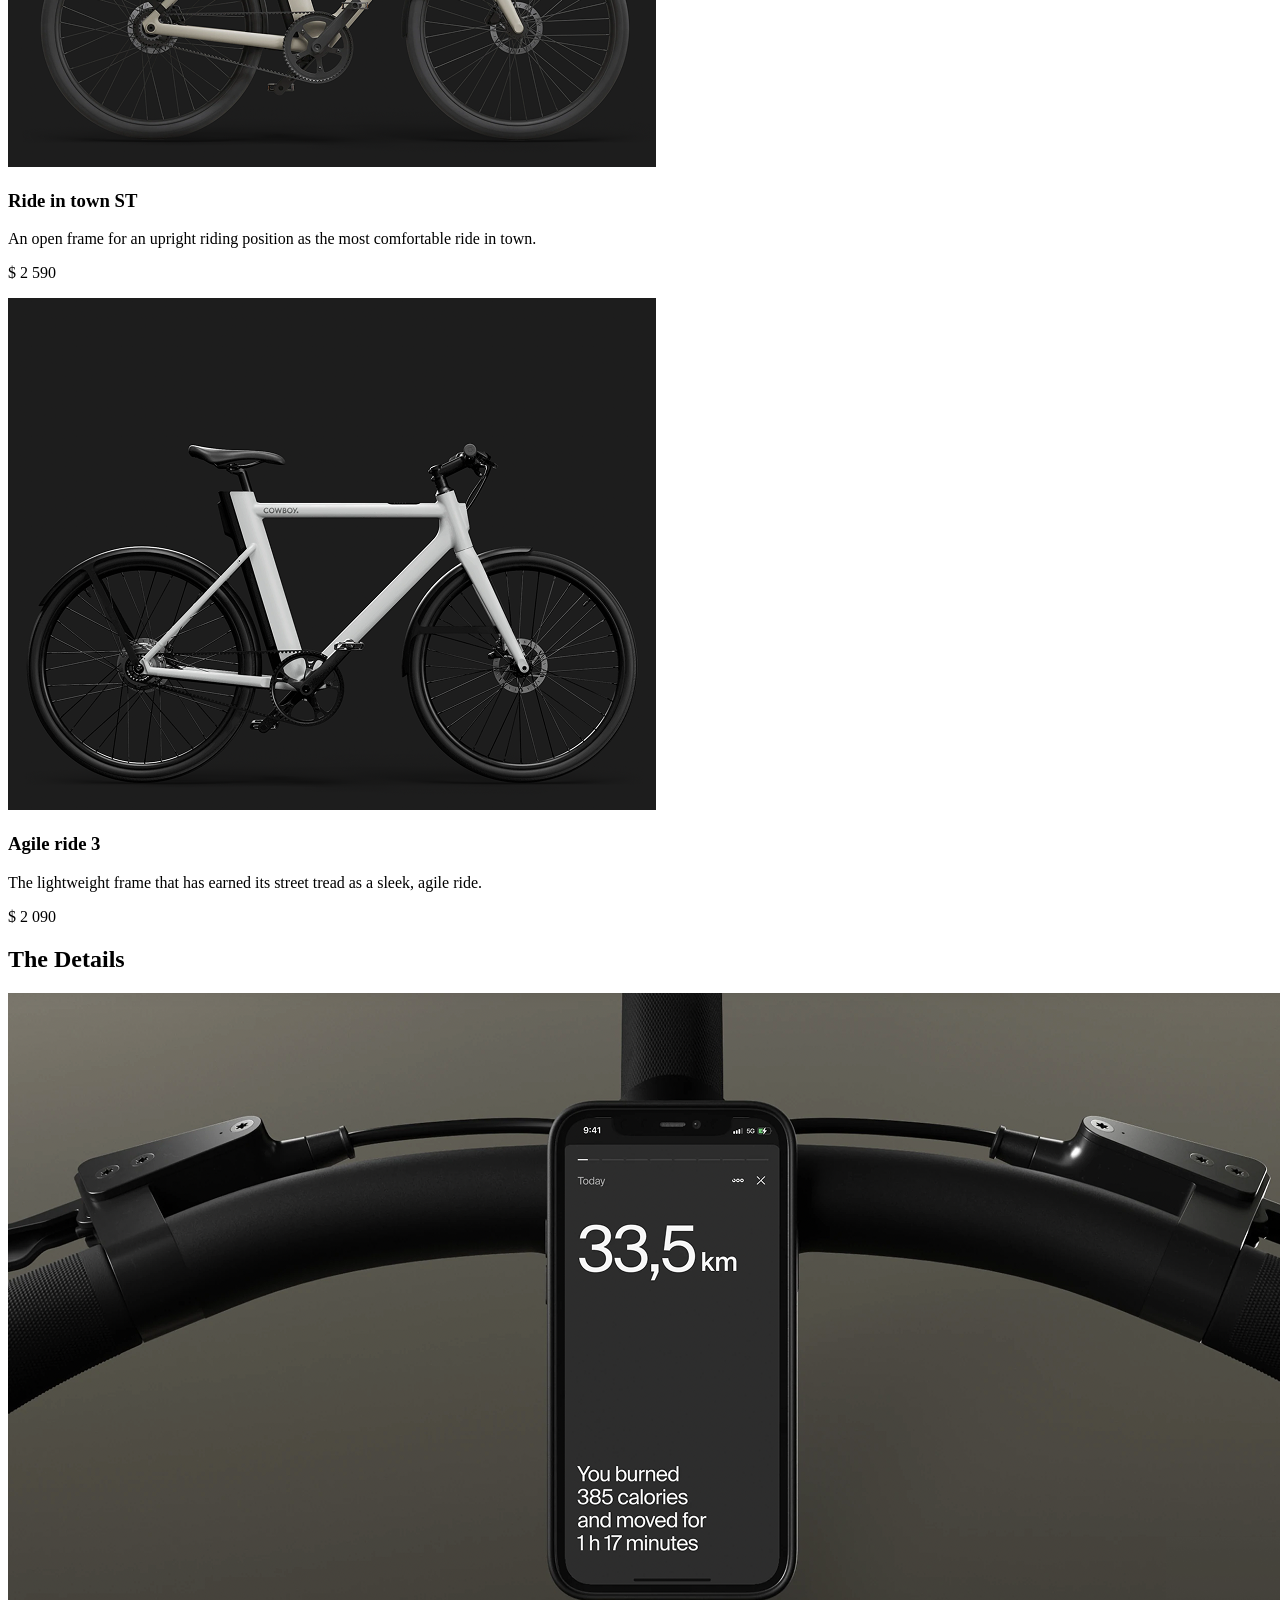
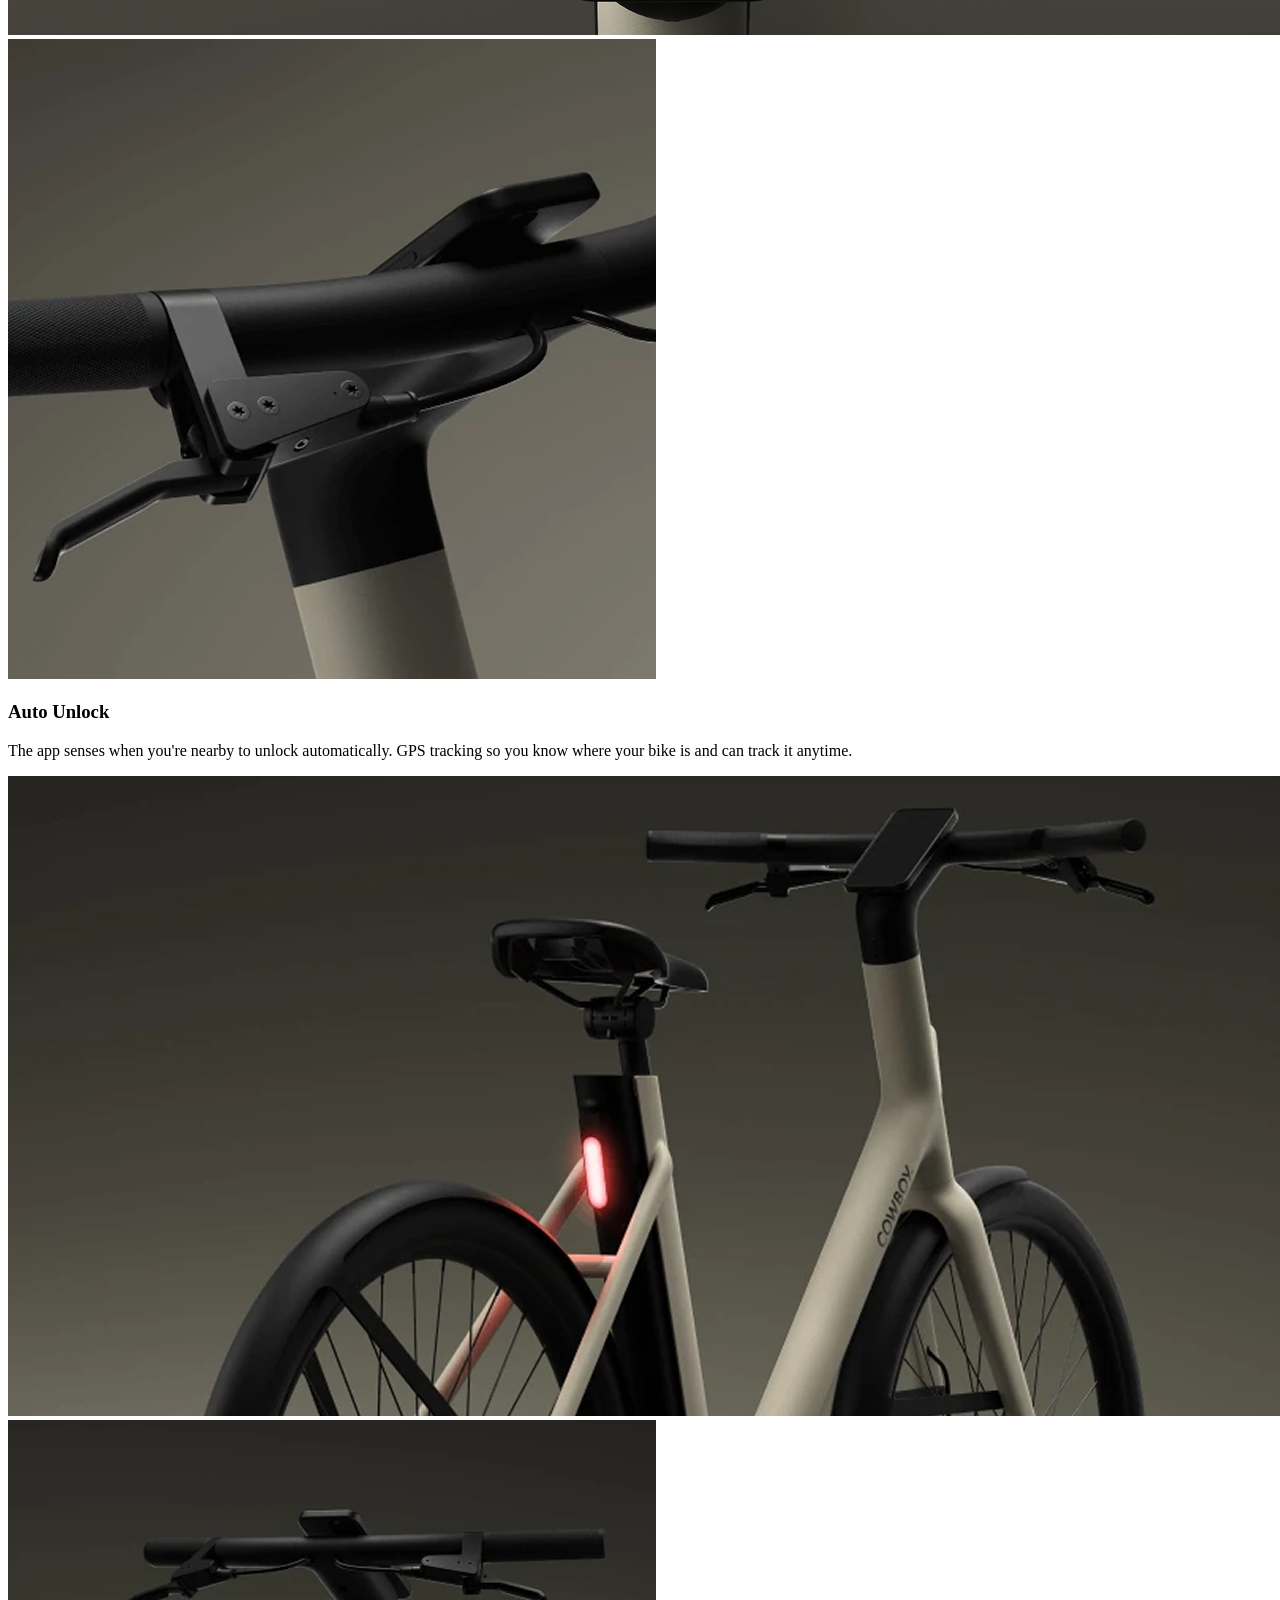
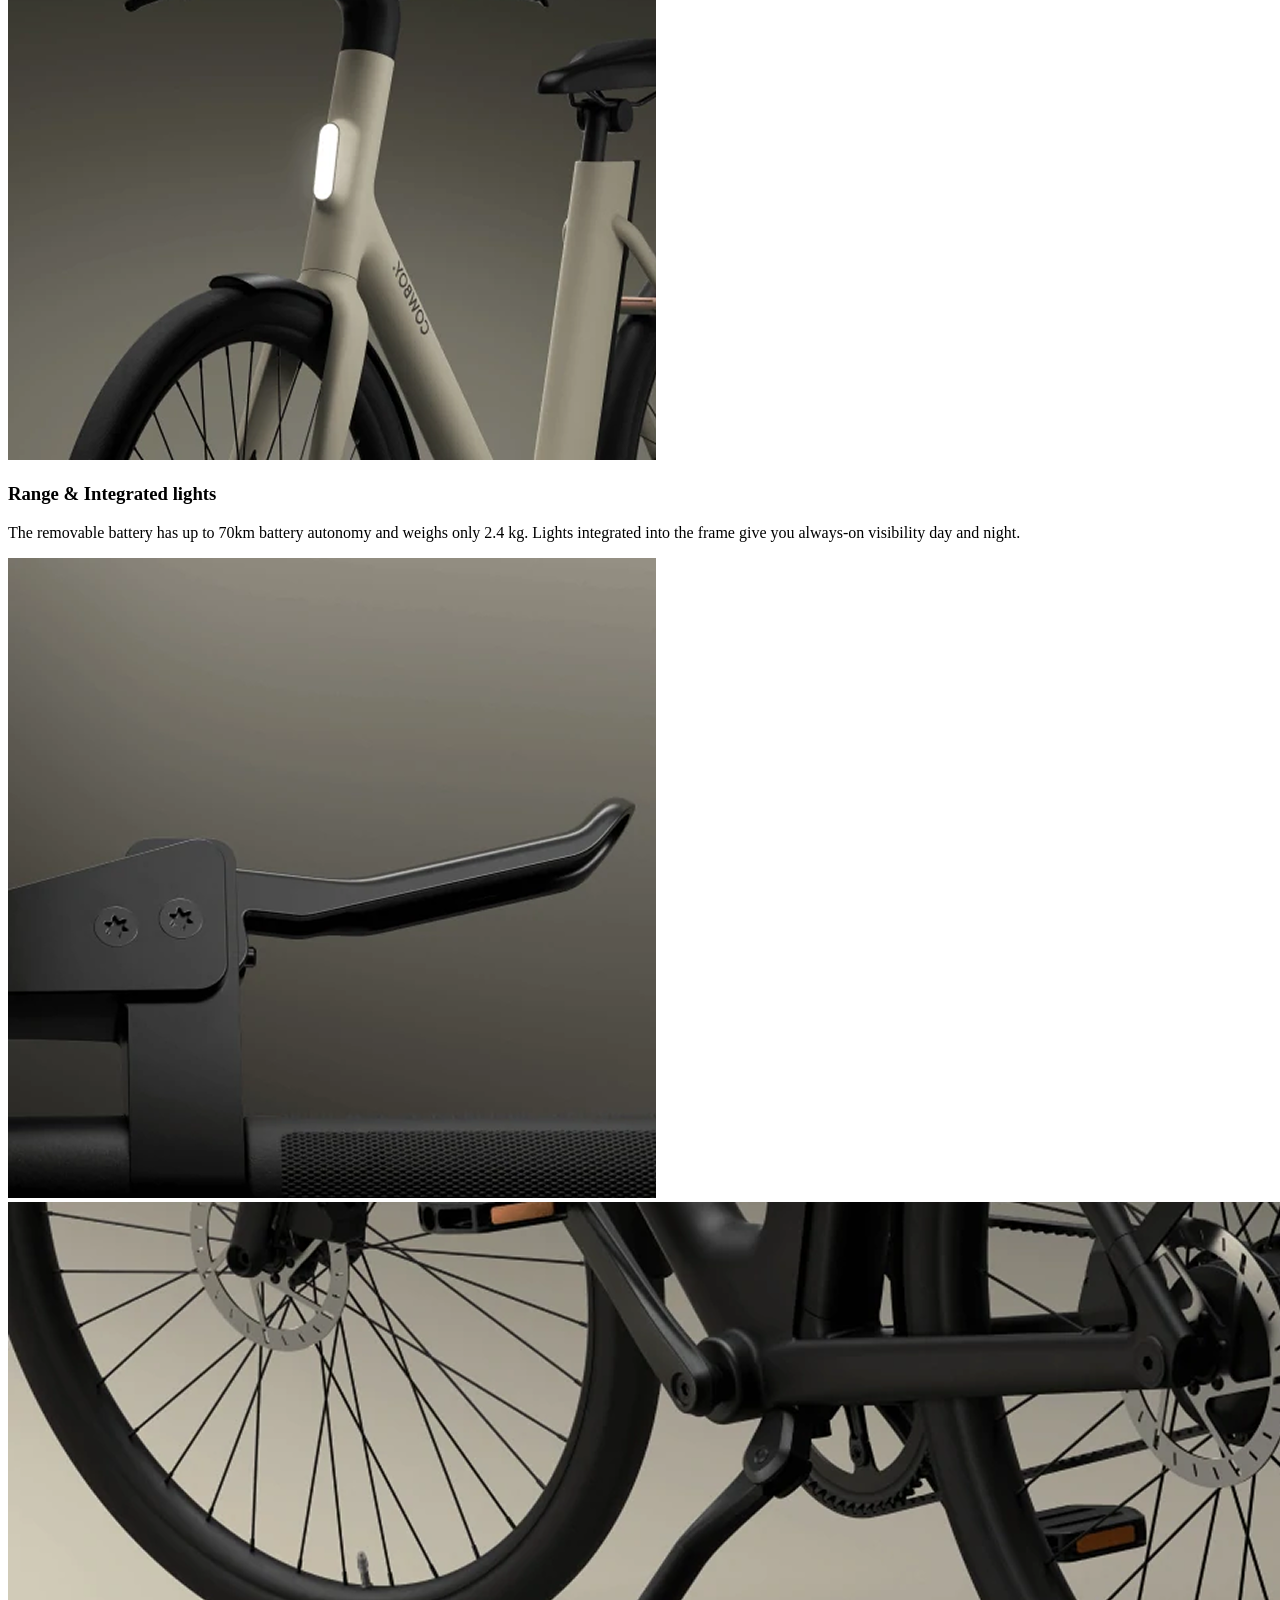
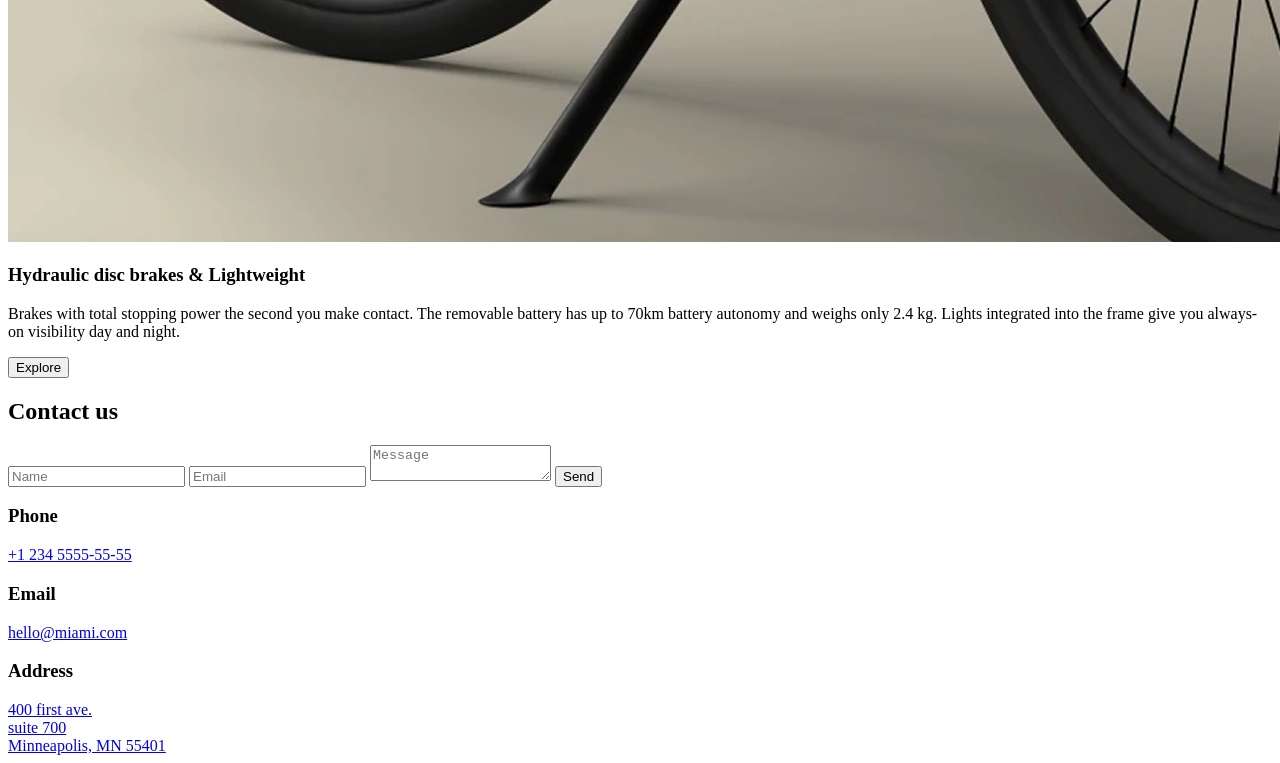
==== commit ce4cfbe8: "add task solution" ====
--- a/src/index.html
+++ b/src/index.html
@@ -1,13 +1,9 @@
 <!-- #region head -->
 <!doctype html>
-<<<<<<< HEAD
 <html
   lang="en"
   class="page"
 >
-=======
-<html lang="en" class="page">
->>>>>>> de356e7ee5812c5a8a974ee50feb78618a15aab7
   <head>
     <meta charset="UTF-8" />
     <meta
@@ -15,7 +11,6 @@
       content="width=device-width, initial-scale=1.0"
     />
     <title>MyBike</title>
-<<<<<<< HEAD
     <link
       rel="icon"
       type="image/png"
@@ -33,11 +28,6 @@
       href="https://fonts.googleapis.com/css2?family=Poppins:wght@400;500;600;700&display=swap"
       rel="stylesheet"
     />
-=======
-    <link rel="preconnect" href="https://fonts.googleapis.com">
-    <link rel="preconnect" href="https://fonts.gstatic.com">
-    <link href="https://fonts.googleapis.com/css2?family=Poppins:wght@400;500;600;700&display=swap" rel="stylesheet">
->>>>>>> de356e7ee5812c5a8a974ee50feb78618a15aab7
     <link
       rel="stylesheet"
       href="./styles/main.scss"
@@ -49,7 +39,6 @@
   </head>
   <!-- #endregion -->
   <body class="page__body">
-<<<<<<< HEAD
     <!-- #region header -->
     <header class="header">
       <div class="top-bar">
@@ -75,17 +64,6 @@
             class="icon icon--menu"
             aria-label="Open menu"
           ></a>
-=======
-    <header class="header">
-      <div class="top-bar">
-        <a href="#" class="top-bar__logo">
-          <img src="images/logo.png" alt="MyBike logo">
-        </a>
-
-        <div class="top-bar__icons">
-          <a href="#" class="icon icon--phone"></a>
-          <a href="#menu" class="icon icon--menu"></a>
->>>>>>> de356e7ee5812c5a8a974ee50feb78618a15aab7
         </div>
       </div>
 
@@ -93,7 +71,6 @@
         <h1 class="header__title">Take the Streets</h1>
       </div>
     </header>
-<<<<<<< HEAD
     <!-- #endregion -->
     <!-- #region aside -->
     <aside
@@ -117,23 +94,12 @@
           class="icon icon--close"
           aria-label="Close menu"
         ></a>
-=======
-
-    <aside class="page__menu menu" id="menu">
-      <div class="top-bar menu__top">
-        <a href="#" class="top-bar__logo">
-          <img src="images/logo-black.png" alt="MyBike logo">
-        </a>
-
-        <a href="#" class="icon icon--close"></a>
->>>>>>> de356e7ee5812c5a8a974ee50feb78618a15aab7
       </div>
 
       <div class="menu__content">
         <nav class="nav menu__nav">
           <ul class="nav__list">
             <li class="nav__item">
-<<<<<<< HEAD
               <a
                 class="nav__link"
                 href="#"
@@ -172,26 +138,10 @@
               >
                 Contacts
               </a>
-=======
-              <a class="nav__link" href="#">Home</a>
-            </li>
-            <li class="nav__item">
-              <a class="nav__link" href="#about-us">About us</a>
-            </li>
-            <li class="nav__item">
-              <a class="nav__link" href="#compare-bikes">Compare Bikes</a>
-            </li>
-            <li class="nav__item">
-              <a class="nav__link" href="#details">Details</a>
-            </li>
-            <li class="nav__item">
-              <a class="nav__link" href="#contacts">Contacts</a>
->>>>>>> de356e7ee5812c5a8a974ee50feb78618a15aab7
             </li>
           </ul>
         </nav>
 
-<<<<<<< HEAD
         <a
           href="tel:+12345555555"
           class="menu__phone-number"
@@ -203,19 +153,10 @@
           href="tel:+12345555555"
           class="menu__book-a-test-ride"
         >
-=======
-
-        <a href="tel:+1 234 5555-55-55" class="menu__phone-number">
-          +1 234 5555-55-55
-        </a>
-
-        <a href="tel:+1 234 5555-55-55" class="menu__book-a-test-ride">
->>>>>>> de356e7ee5812c5a8a974ee50feb78618a15aab7
           Book a test ride
         </a>
       </div>
     </aside>
-<<<<<<< HEAD
     <!-- #endregion -->
     <main class="main">
       <section
@@ -500,24 +441,6 @@
             </div>
           </div>
         </div>
-=======
-
-    <main class="main">
-      <section class="about-us" id="about-us">
-        <h2>Move Free</h2>
-      </section>
-
-      <section class="compare-bikes" id="compare-bikes">
-        <h2>Compare Bikes</h2>
-      </section>
-
-      <section class="details" id="details">
-        <h2>The Details</h2>
-      </section>
-
-      <section class="contacts" id="contacts">
-        <h2>Contact us</h2>
->>>>>>> de356e7ee5812c5a8a974ee50feb78618a15aab7
       </section>
     </main>
 
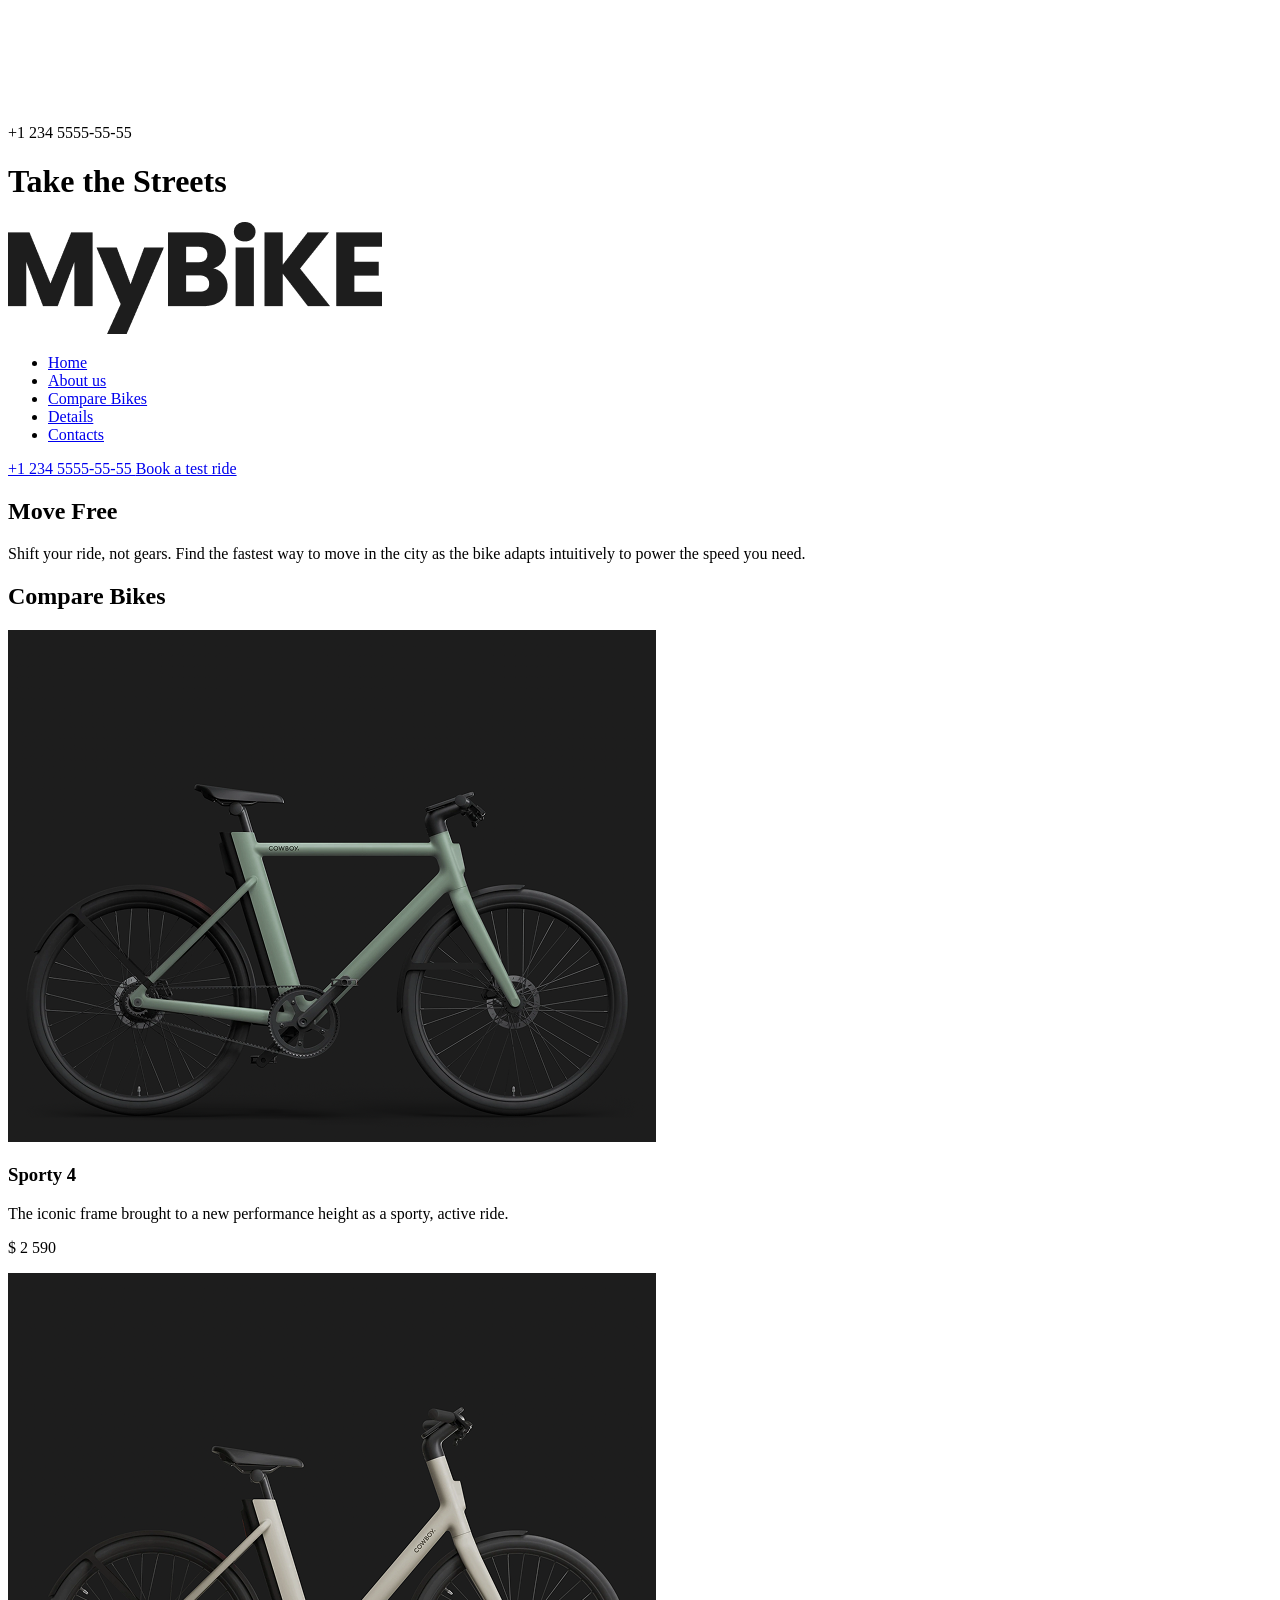
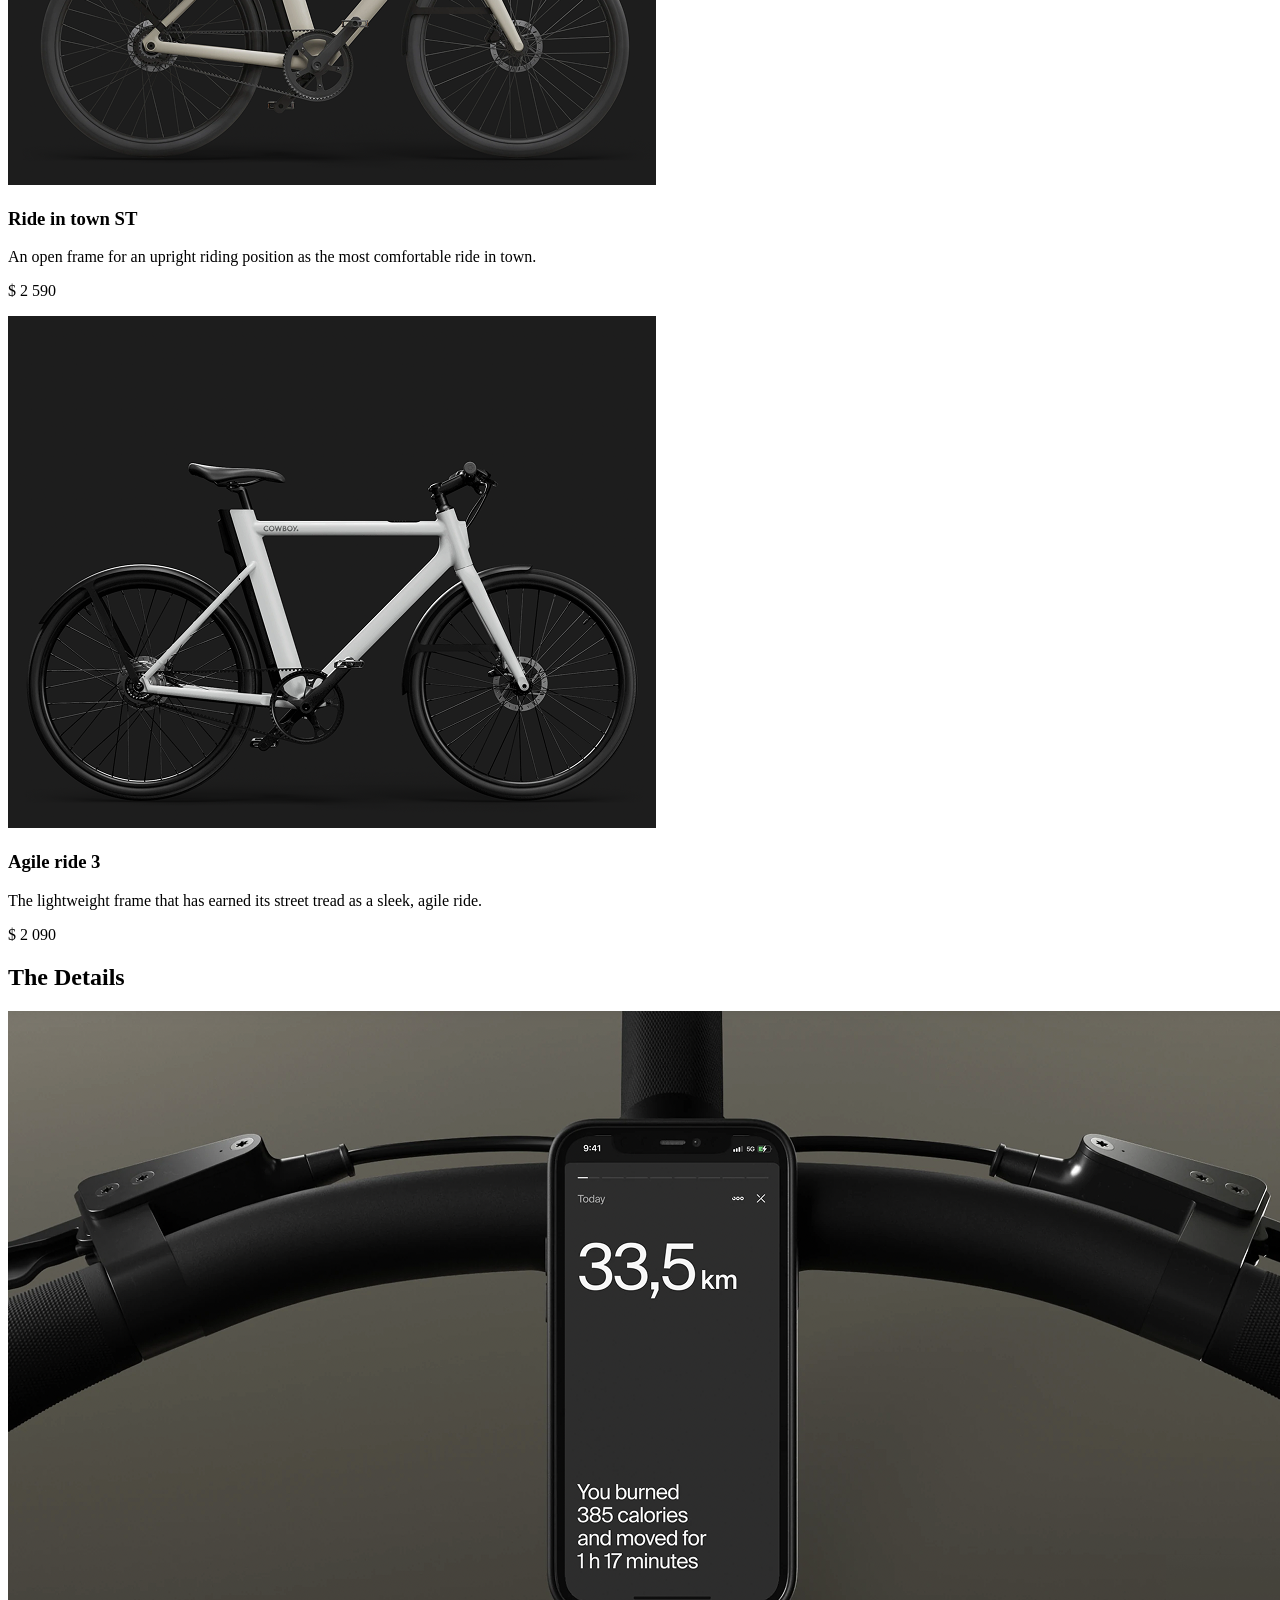
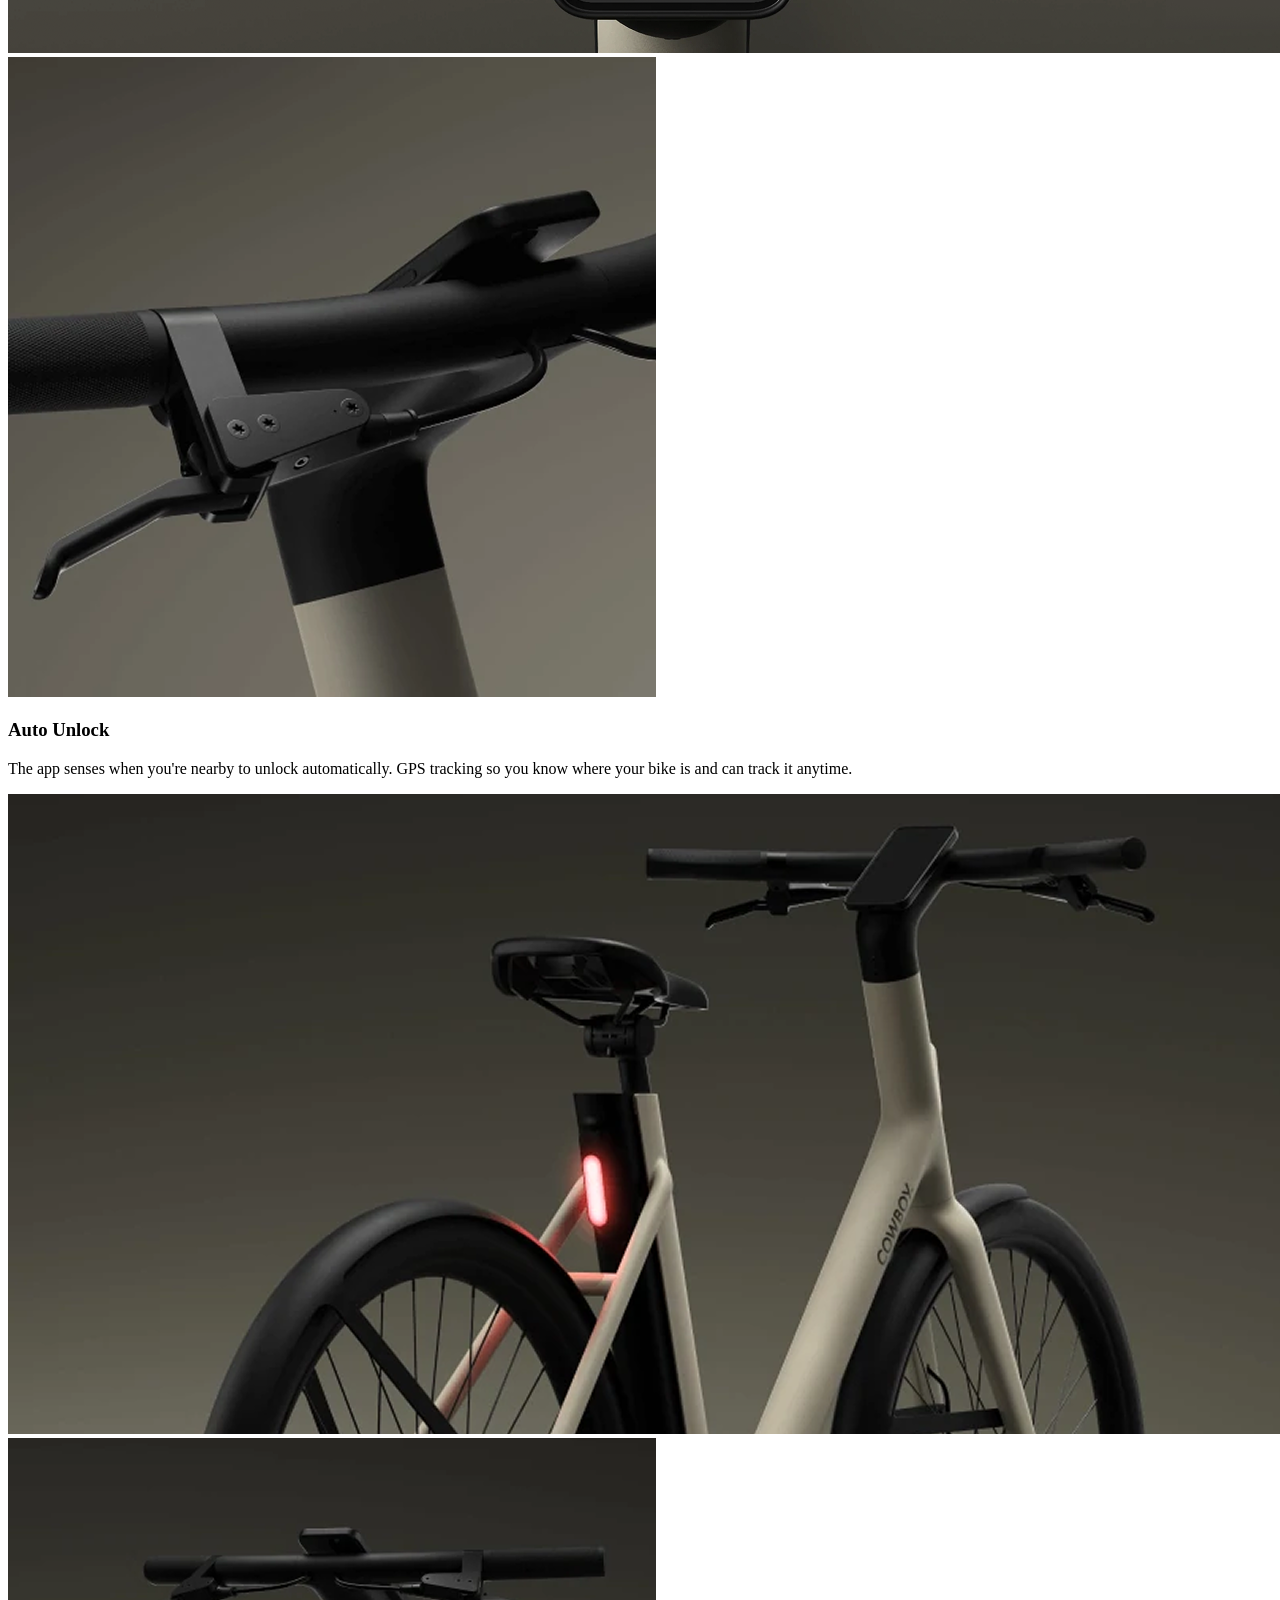
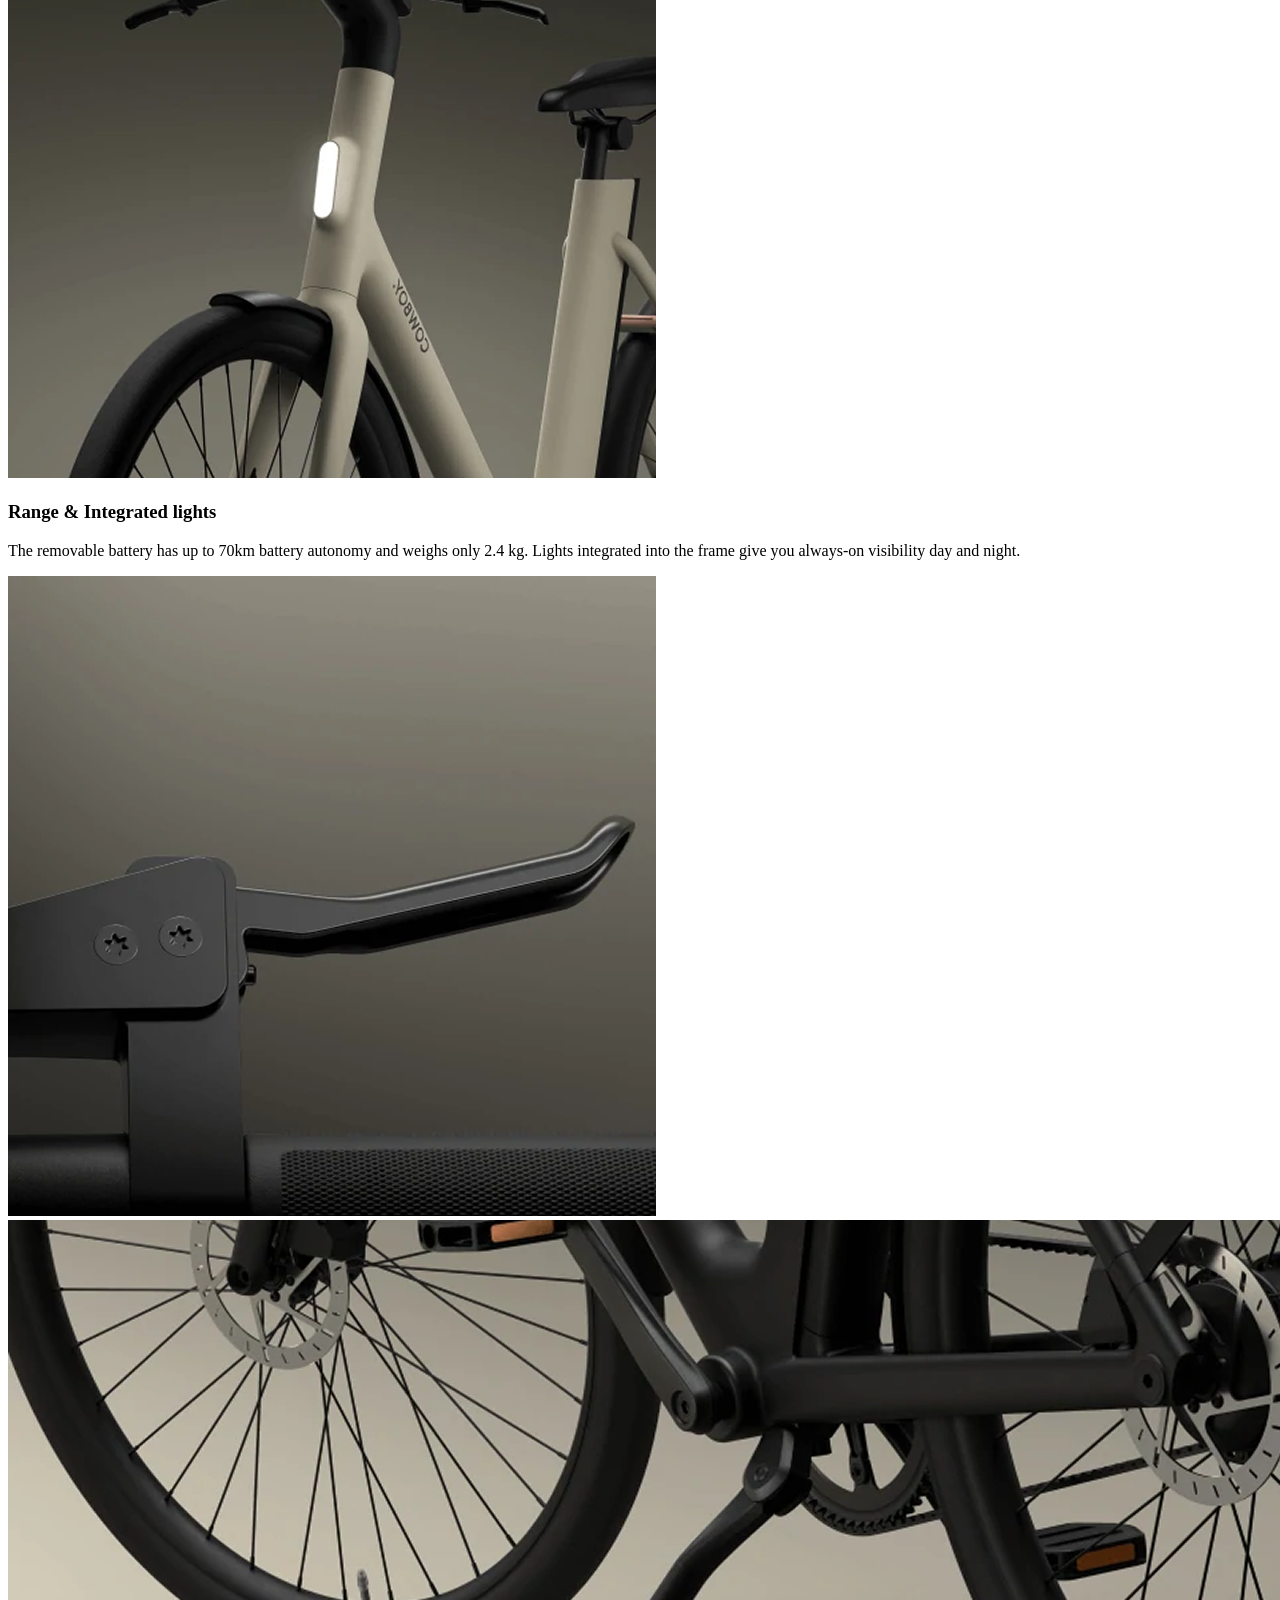
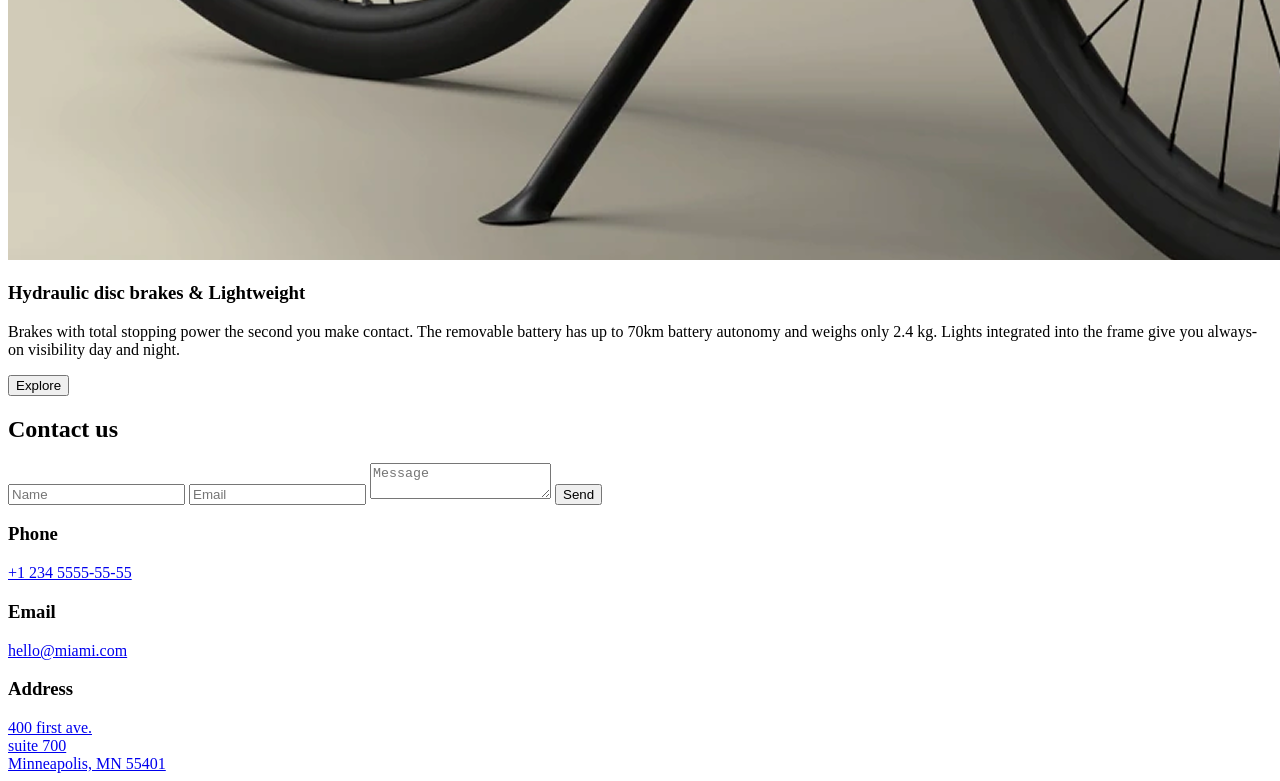
==== commit 37567030: "add corrected task" ====
--- a/src/index.html
+++ b/src/index.html
@@ -54,11 +54,14 @@
         </a>
 
         <div class="top-bar__icons">
-          <a
-            href="tel:+12345555555"
-            class="icon icon--phone"
-            aria-label="Call us"
-          ></a>
+          <div class="top-bar__phone-wrapper">
+            <span class="top-bar__phone-number">+1 234 5555-55-55</span>
+            <a
+              href="tel:+12345555555"
+              class="icon icon--phone"
+              aria-label="Call us"
+            ></a>
+          </div>
           <a
             href="#menu"
             class="icon icon--menu"
@@ -351,7 +354,7 @@
 
         <div class="details__button">
           <button
-            type="submit"
+            type="button"
             class="details__button--position details__button--values"
           >
             Explore
@@ -367,7 +370,10 @@
 
         <div class="contacts__wrapper">
           <div class="contacts__forms">
-            <form class="form">
+            <form
+              class="form"
+              onsubmit="this.reset(); return false;"
+            >
               <input
                 class="form__input form__input--small"
                 type="text"
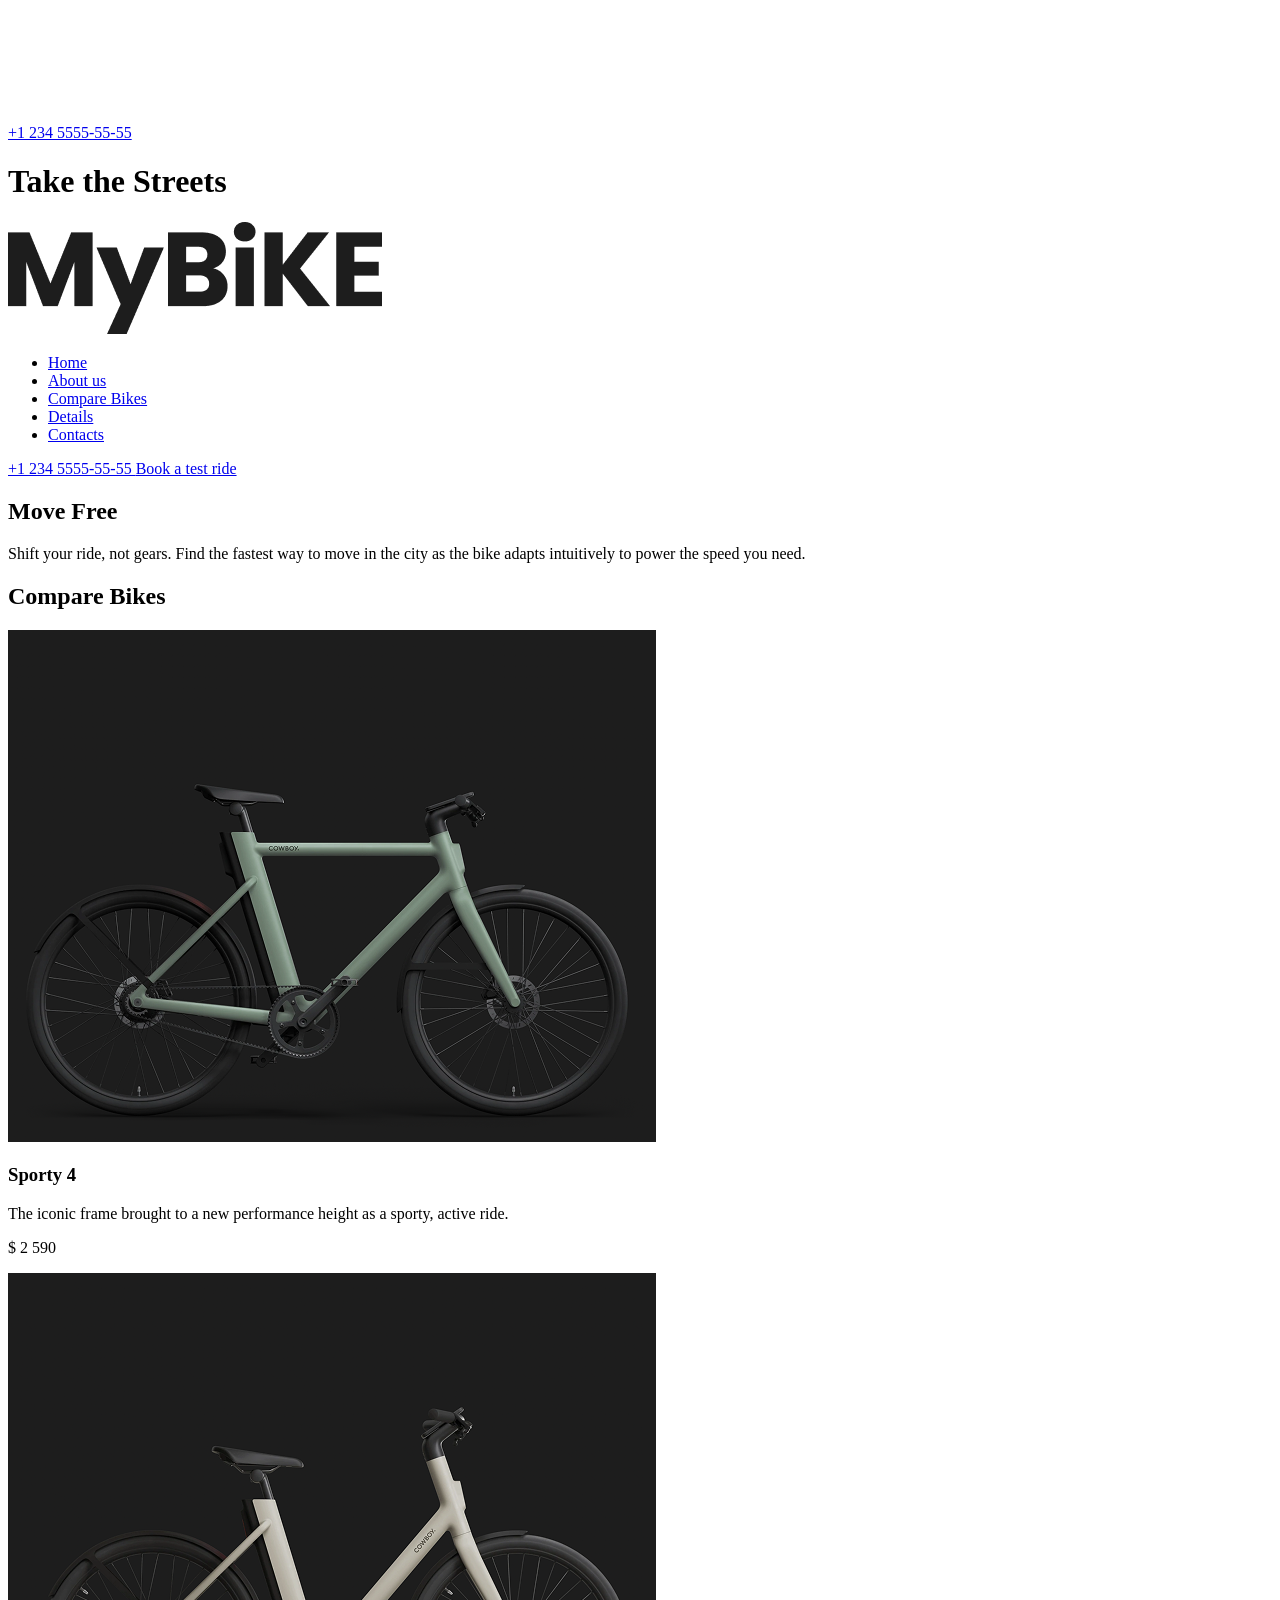
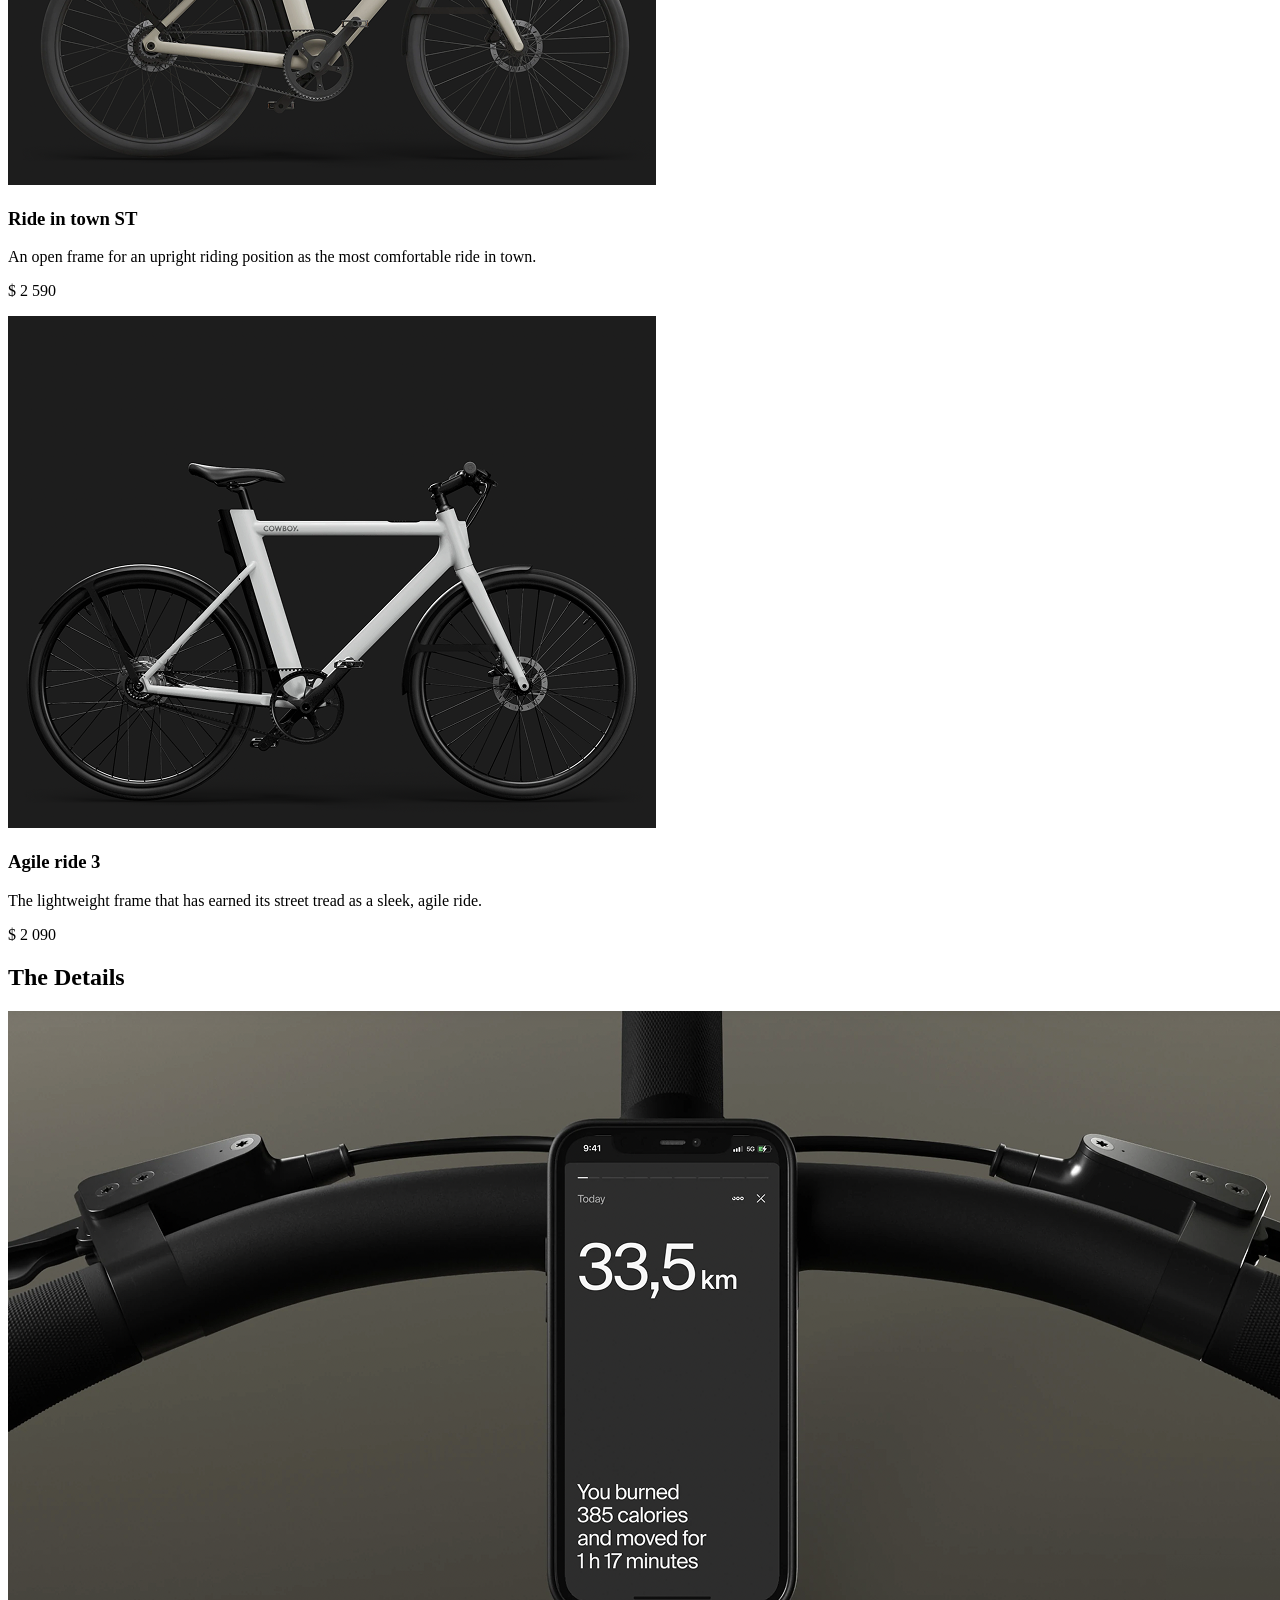
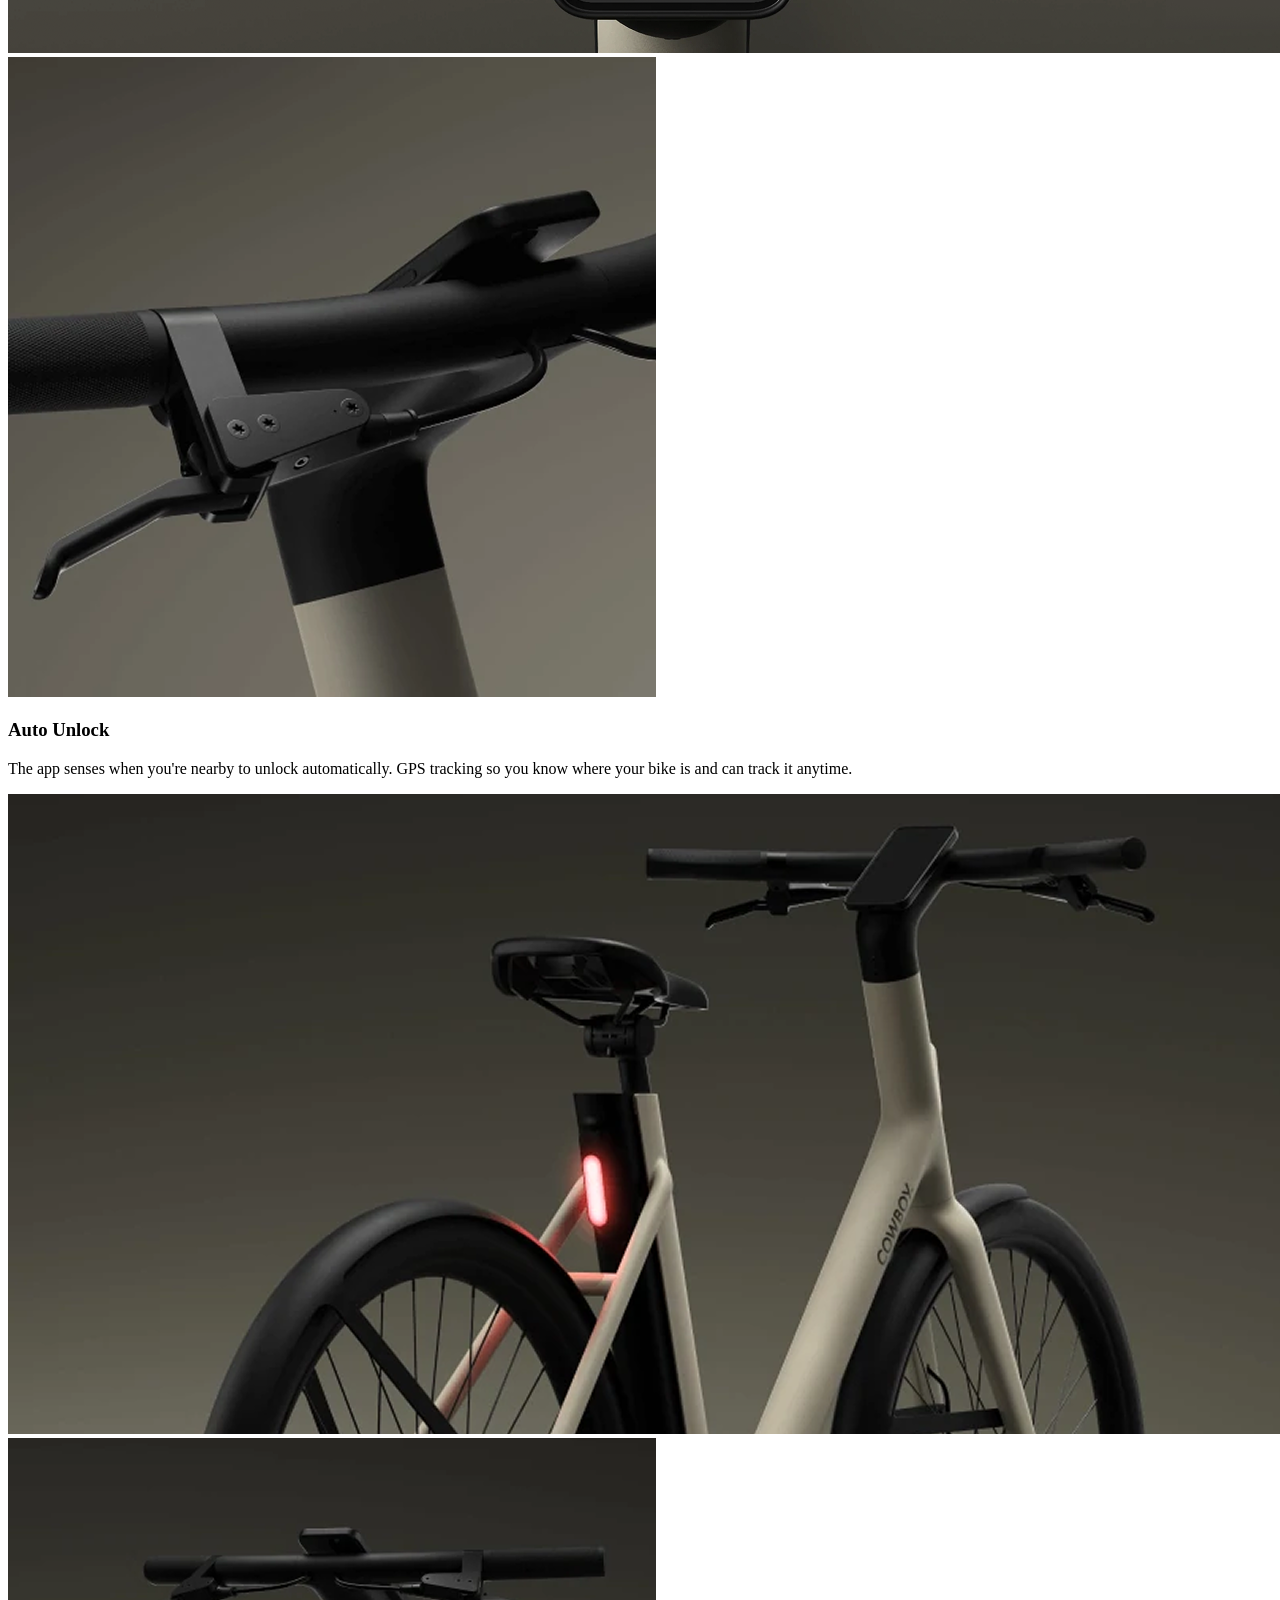
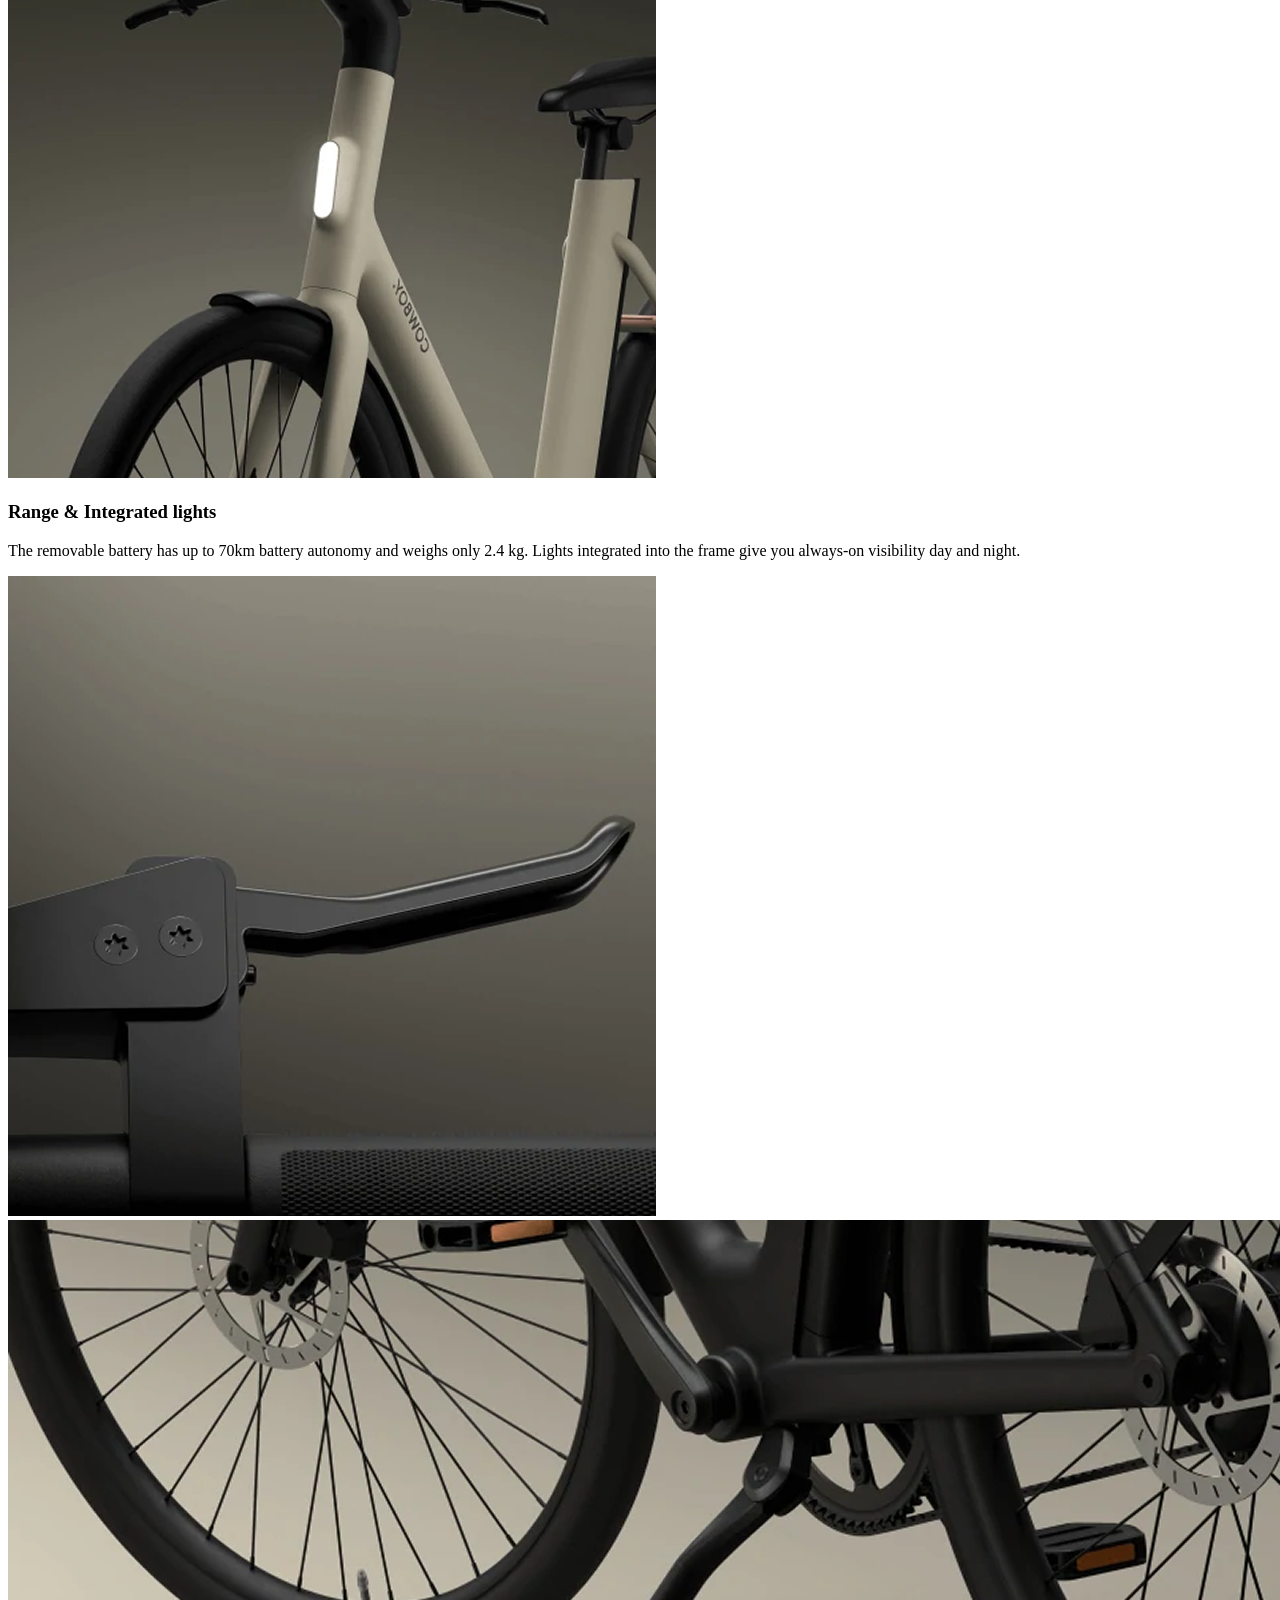
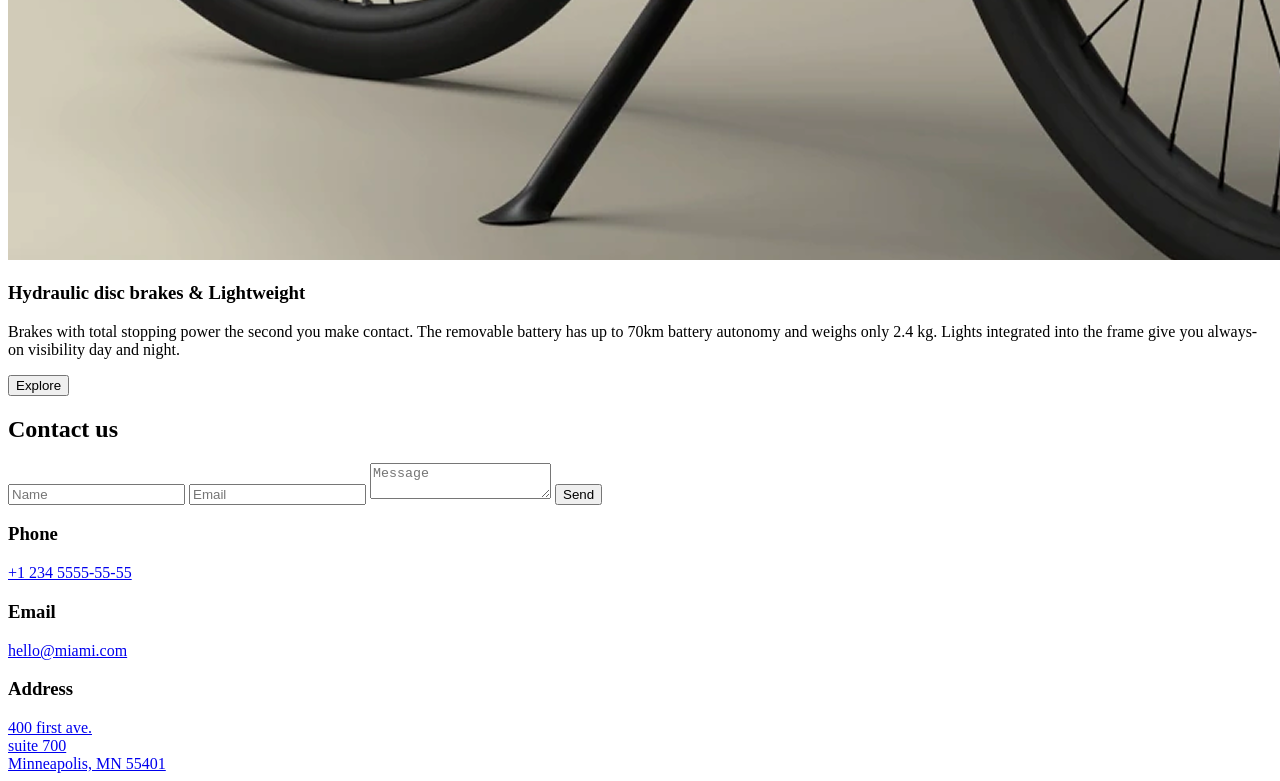
==== commit d63ffda2: "add final solution" ====
--- a/src/index.html
+++ b/src/index.html
@@ -55,7 +55,12 @@
 
         <div class="top-bar__icons">
           <div class="top-bar__phone-wrapper">
-            <span class="top-bar__phone-number">+1 234 5555-55-55</span>
+            <a
+              href="tel:+12345555555"
+              class="top-bar__phone-number"
+            >
+              +1 234 5555-55-55
+            </a>
             <a
               href="tel:+12345555555"
               class="icon icon--phone"
